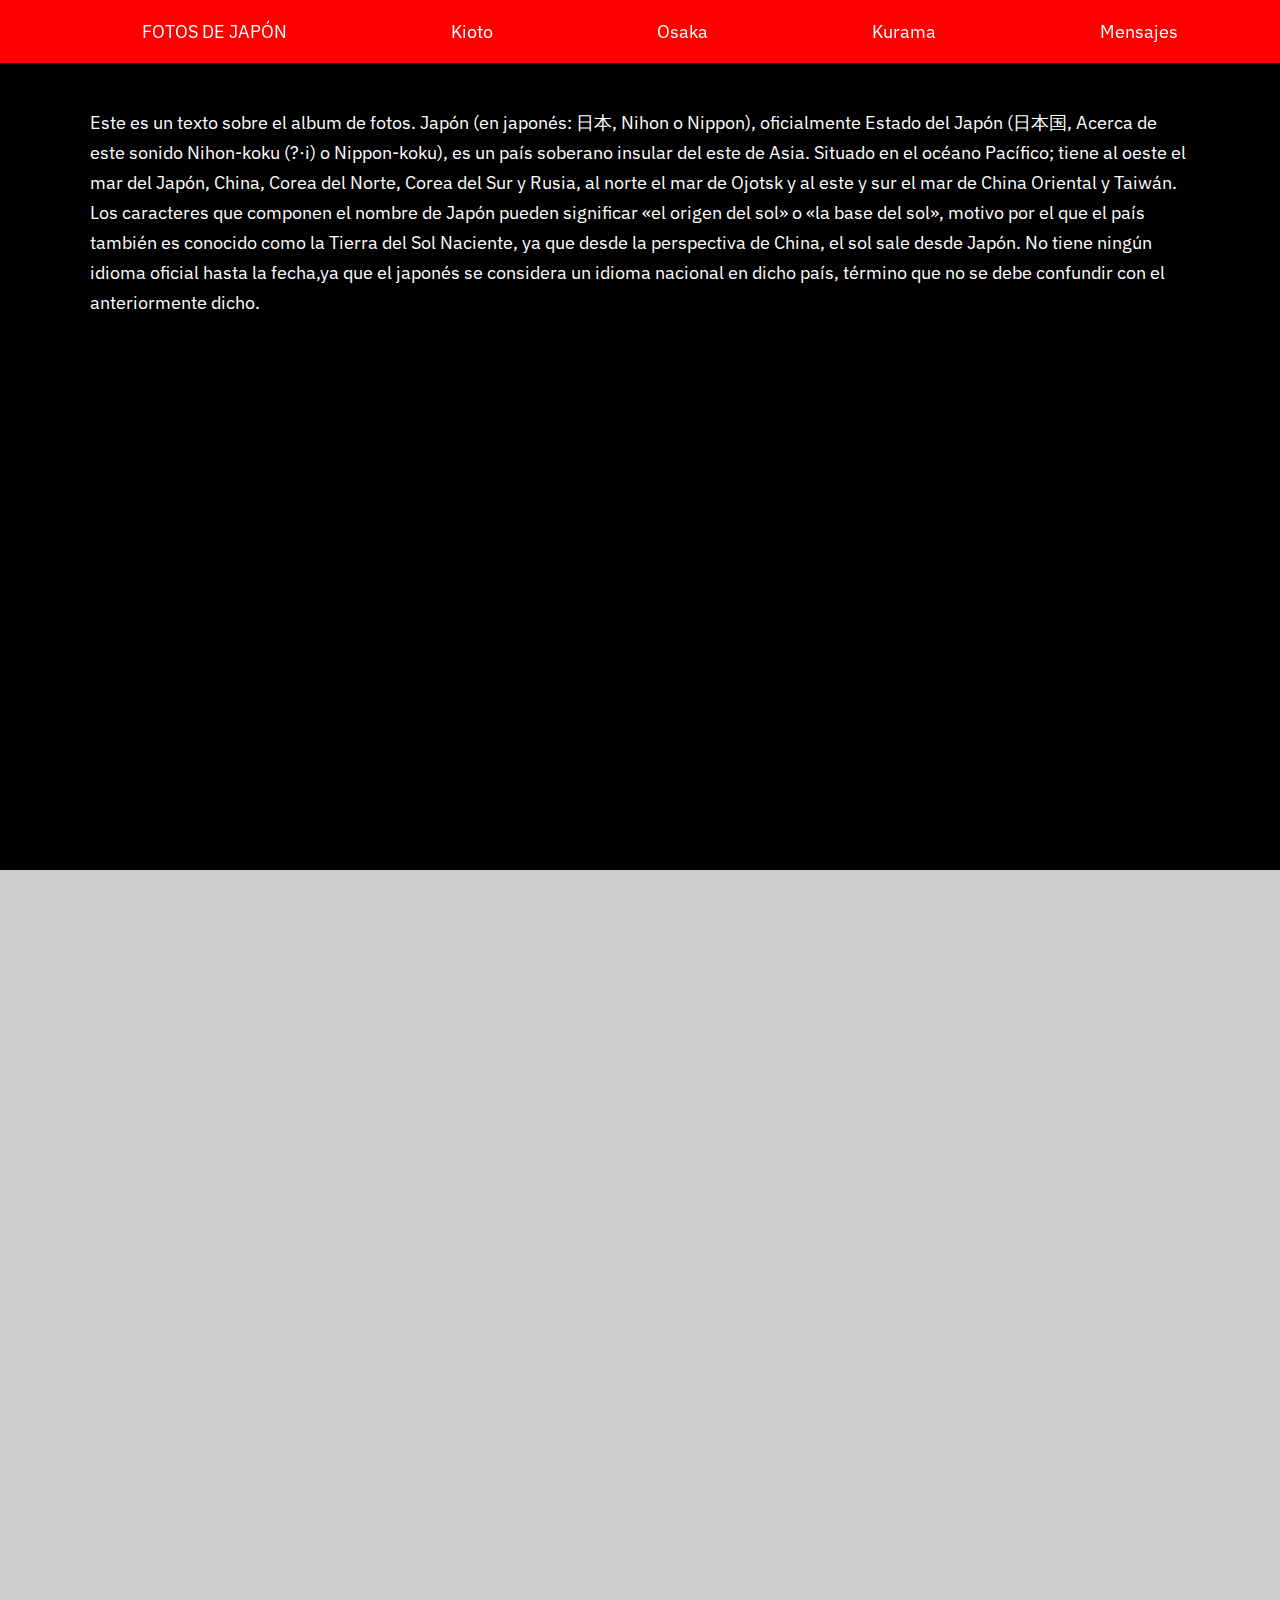
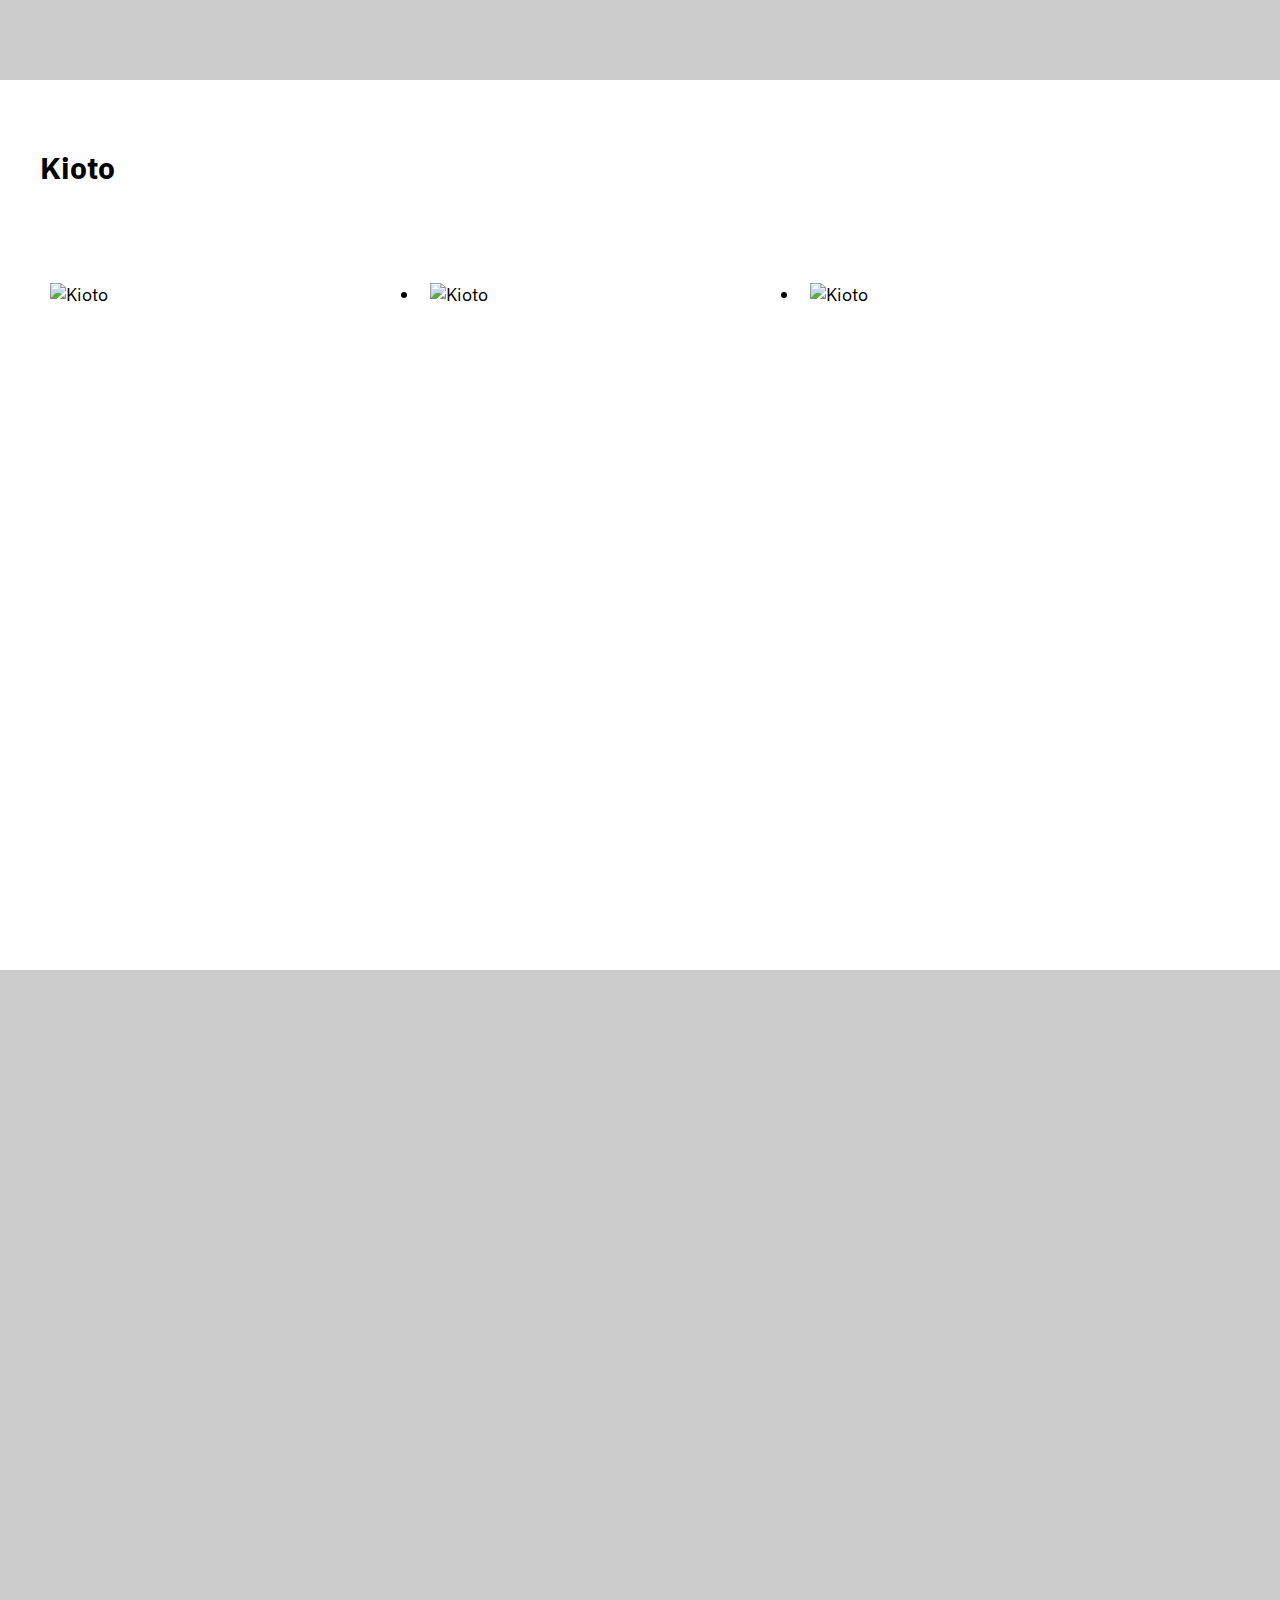
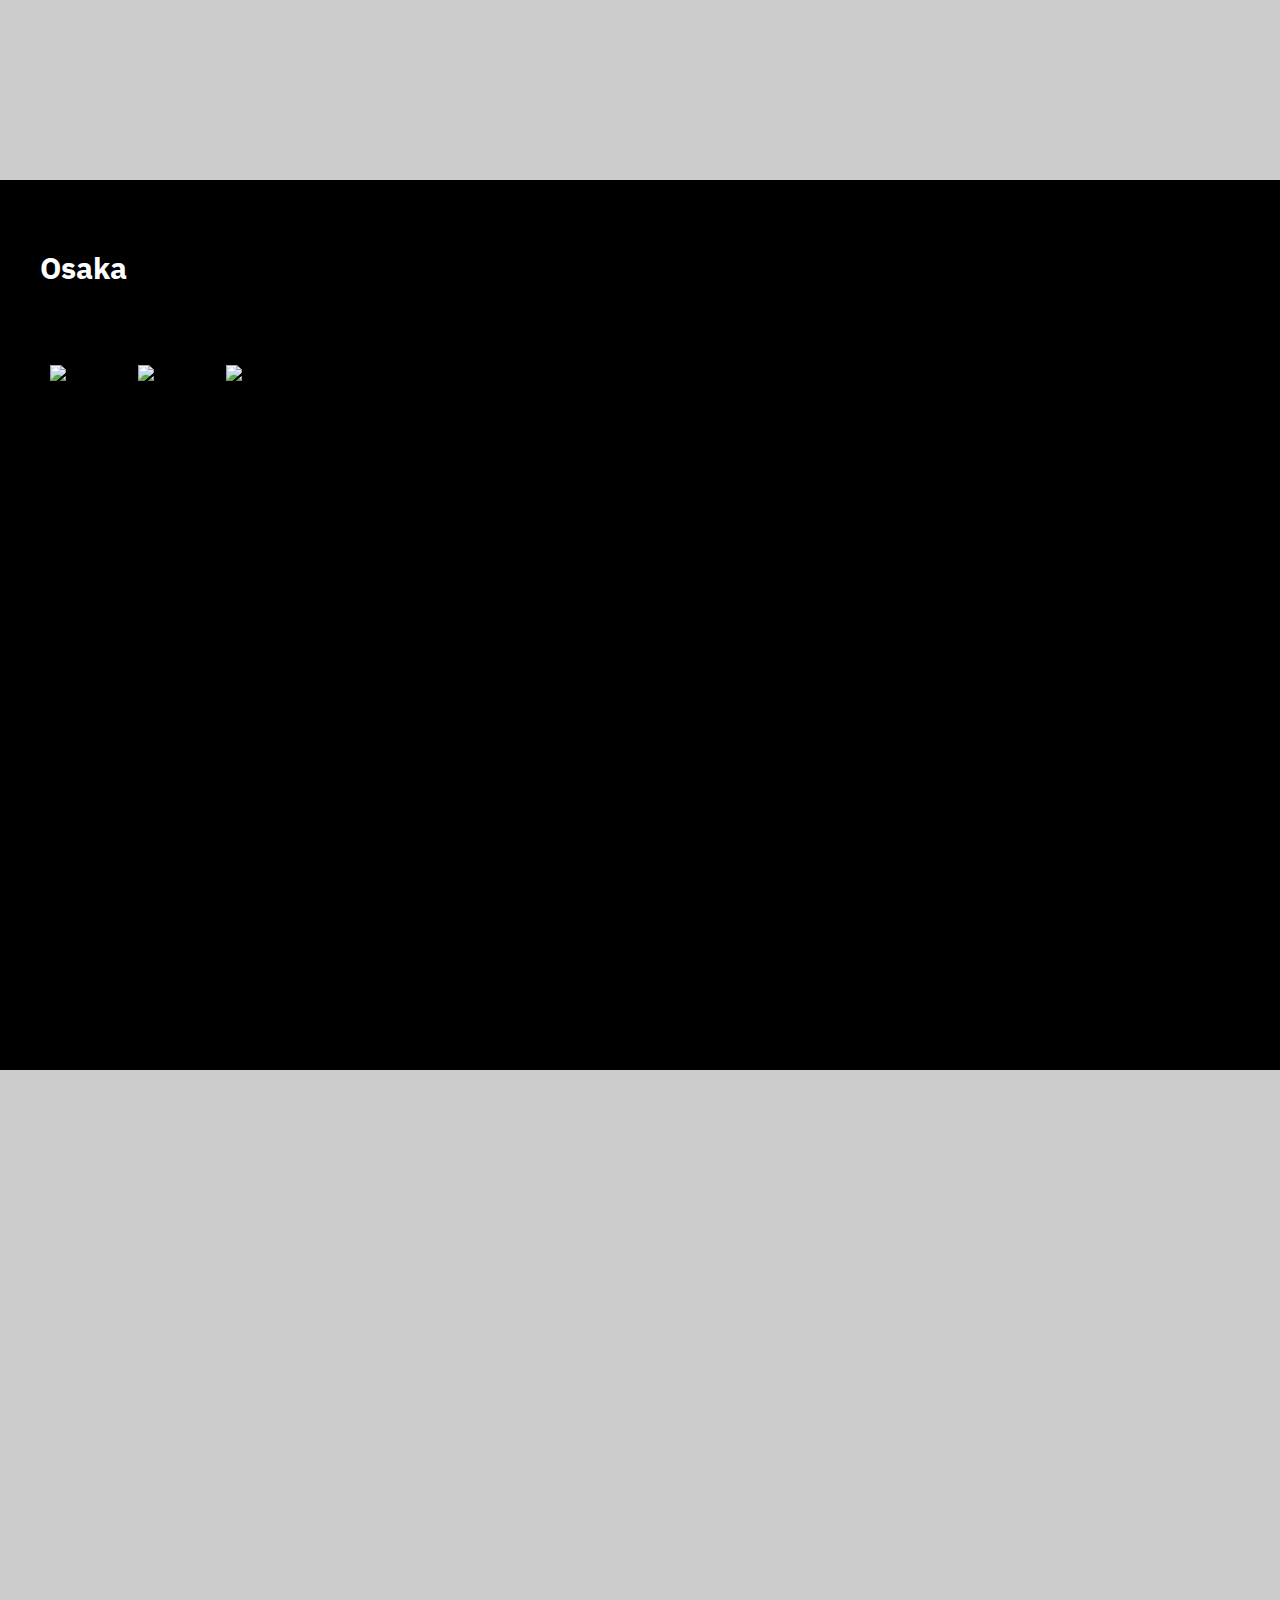
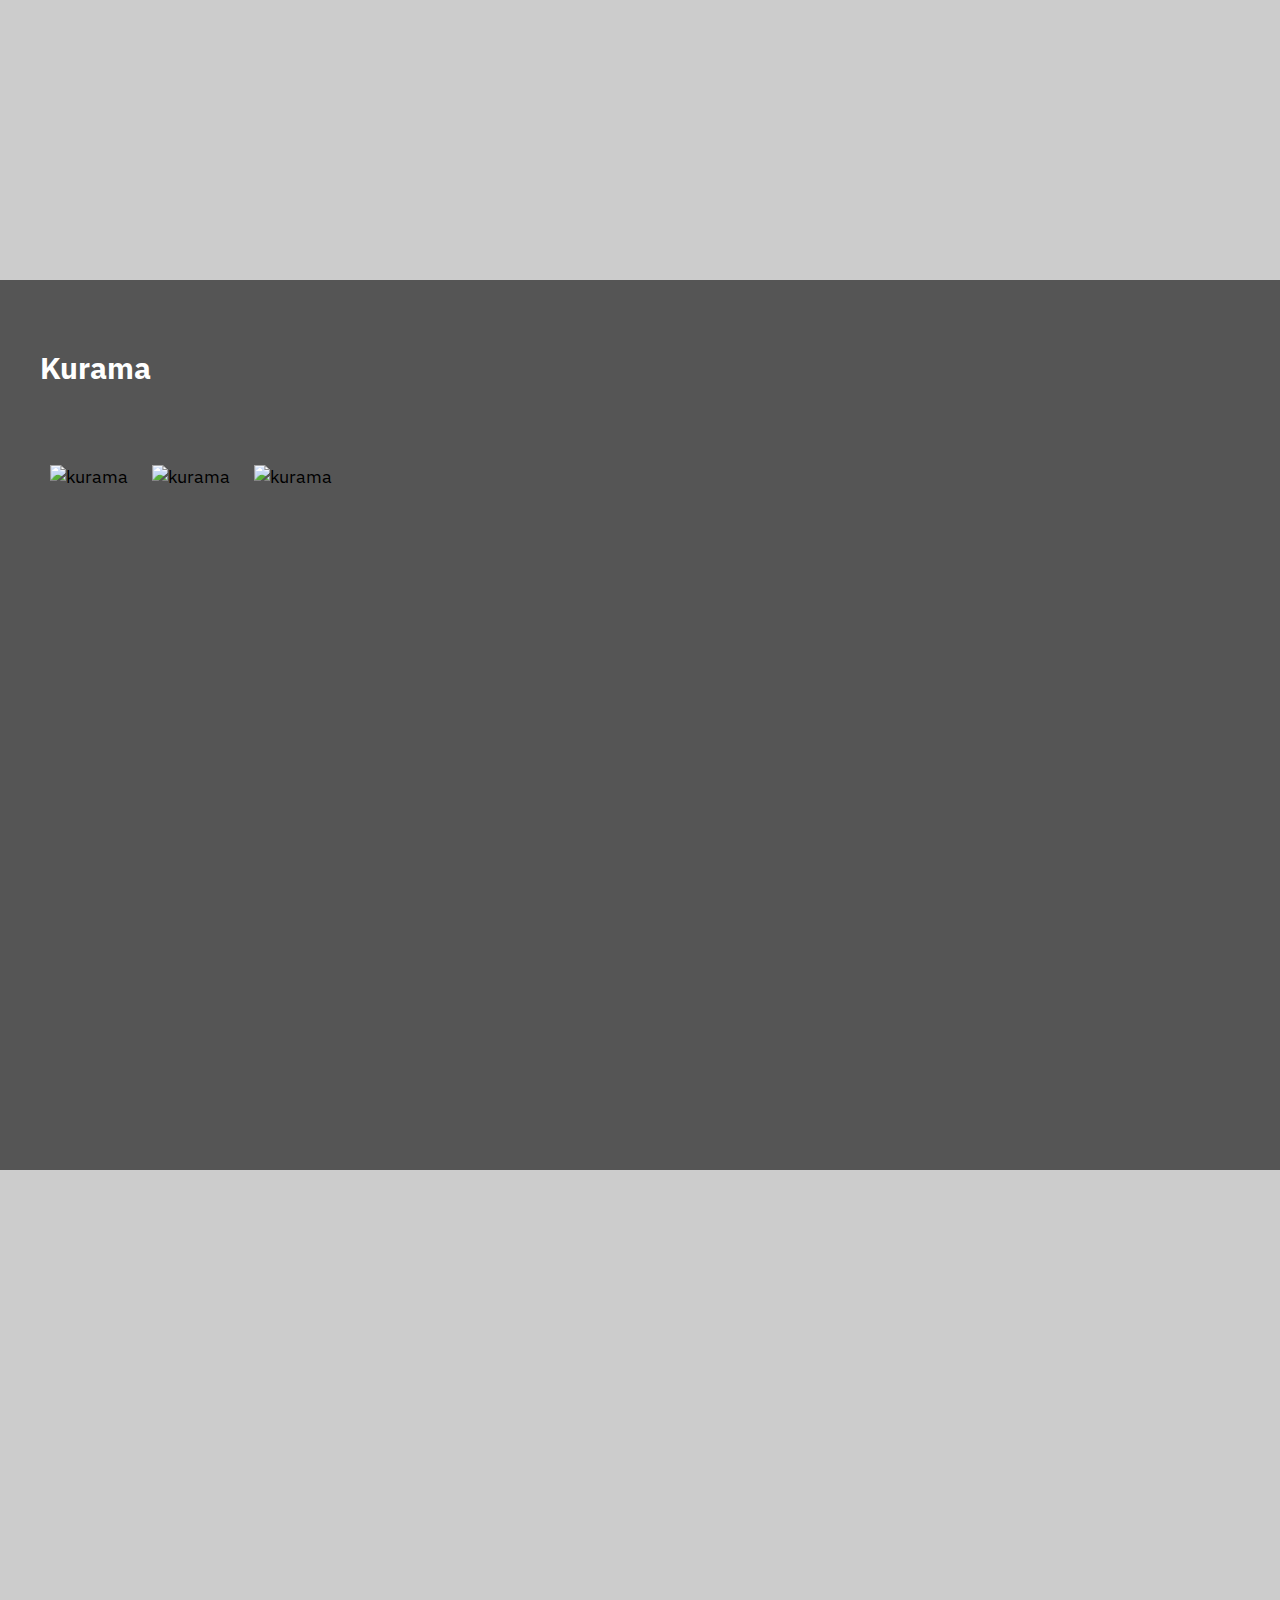
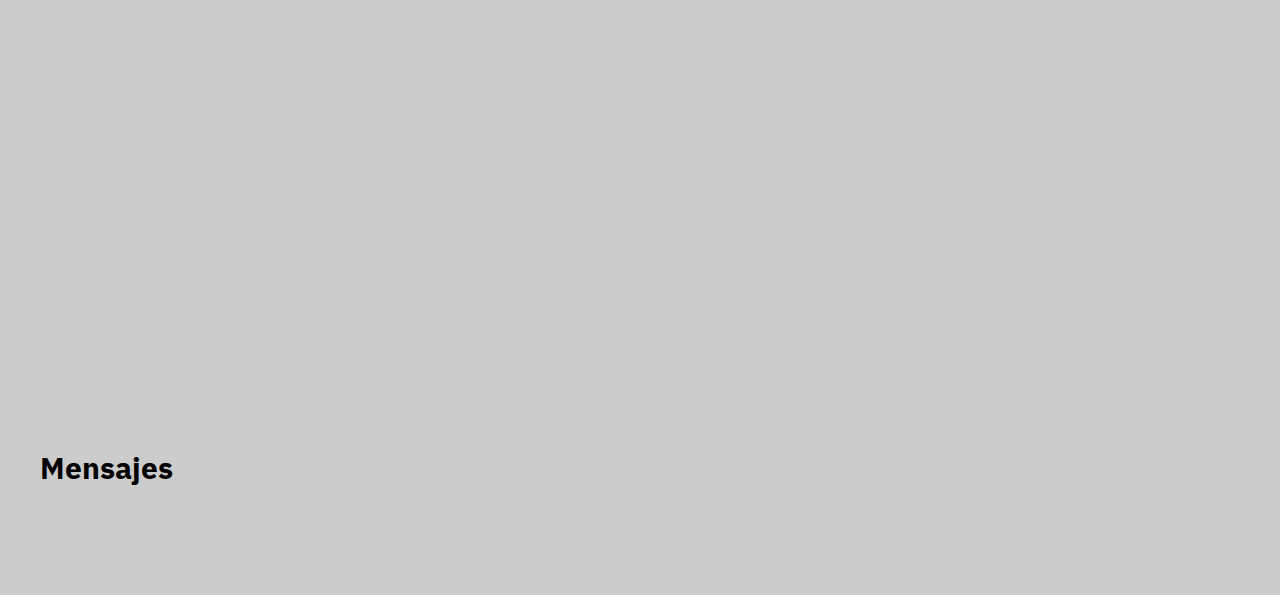
==== index.html @ fc790cb5 "Correción definitiva" ====
<!DOCTYPE html>
<html lang="es">
<head>
    <meta charset="UTF-8">
    <meta name="viewport" content="width=device-width, initial-scale=1.0">
    <meta http-equiv="X-UA-Compatible" content="ie=edge">
    <link rel="stylesheet" href="css/estilos.css">
    <title>Japón</title>


<link href="https://fonts.googleapis.com/css?family=IBM+Plex+Sans" rel="stylesheet">



</head>

<body id="home">

 <div class="nav">
        <ul class="lista">
            <li class="home"><a href="#home">FOTOS DE JAPÓN</a></li>
            <li class="links"><a href="#kioto">Kioto</a></li>
            <li class="links"><a href="#osaka">Osaka</a></li>
            <li class="links"><a href="#kurama">Kurama</a></li>
            <li class="links"><a href="#formulario">Mensajes</a></li>
        </ul>
    </div>

 <div class="intro">
            <div class="contenedor">
            <p class="texto">Este es un texto sobre el album de fotos. Japón (en japonés: 日本, Nihon o Nippon), oficialmente Estado del Japón (日本国, Acerca de este sonido Nihon-koku (?·i) o Nippon-koku), es un país soberano insular del este de Asia. Situado en el océano Pacífico; tiene al oeste el mar del Japón, China, Corea del Norte, Corea del Sur y Rusia, al norte el mar de Ojotsk y al este y sur el mar de China Oriental y Taiwán. Los caracteres que componen el nombre de Japón pueden significar «el origen del sol» o «la base del sol», motivo por el que el país también es conocido como la Tierra del Sol Naciente, ya que desde la perspectiva de China, el sol sale desde Japón. No tiene ningún idioma oficial hasta la fecha,ya que el japonés se considera un idioma nacional en dicho país, término que no se debe confundir con el anteriormente dicho.
            </p>
        </div>
     </div>
     <div class="completa" id="completa1"> </div>

     <div>
     <section class="galeria" id="kioto">
       <h3>Kioto</h3>
       <div class="slider">
       <ul>
         <li><img src="https://raw.githubusercontent.com/cursos-utn/Grupo007/master/Images/japon_kioto1.jpg" alt="Kioto" id="kioto1"></li>
         <li><img src="https://raw.githubusercontent.com/cursos-utn/Grupo007/master/Images/japon_kioto2.jpg" alt="Kioto" id="kioto2"></li>
         <li><img src="https://raw.githubusercontent.com/cursos-utn/Grupo007/master/Images/japon_kioto4.jpg" alt="Kioto" id="kioto3"></li>
       </ul>
     </section>



<div class="completa" id="completa2"> </div>


     <section class="galeria" id="osaka">
      <h3 class="white">Osaka</h3>
<img src="https://raw.githubusercontent.com/cursos-utn/Grupo007/master/Images/japon_osaka3.jpg" alt="osaka">
 <img src="https://raw.githubusercontent.com/cursos-utn/Grupo007/master/Images/japon_osaka2.jpg" alt="osaka">
<img src="https://raw.githubusercontent.com/cursos-utn/Grupo007/master/Images/japon_osaka4.jpg" alt="osaka">
        </section>

        <div class="completa" id="completa3"> </div>

     <section class="galeria" id="kurama">
      <h3 class="white">Kurama</h3>
<img src="https://raw.githubusercontent.com/cursos-utn/Grupo007/master/Images/japon_kurama3.jpg" alt="kurama">
 <img src="https://raw.githubusercontent.com/cursos-utn/Grupo007/master/Images/japon_kurama2.jpg" alt="kurama">
<img src="https://raw.githubusercontent.com/cursos-utn/Grupo007/master/Images/japon_kurama4.jpg" alt="kurama">
        </section>

  </div>
  <div class="completa" id="completa4"> </div>

<div>
    <div id="formulario">
     <h3>Mensajes</h3>



  </div>
  <footer class="pie">

  </footer>
</html
---- css/estilos.css ----
body
{margin: 0;
padding: 0;
font-family: 'IBM Plex Sans', sans-serif;
font-size: 18px;
 background-color: #ccc;
}


/* DIVS*/
.intro {
 display:block;
 padding:30px;
 background-color: #000;
 height: 90vh;
}


.nav {
    position: fixed;
    width: 100%;
    margin: 0px auto;
    font-style:bold;
    background-color:red;
    box-shadow: 0px 5px 10px 0px rgba(0,0,0,0.4);}





.contenedor {
  align-self: stretch;
}

.section{
  justify-content: space-around
}

.galeria {
   margin:0;
   align-self: stretch;
   padding:40px;
 }

#kioto {
  background-color: #fff;
  height: 90vh;
}

#tokio {
  background-color: #ccc;
  height: 90vh;
}

#osaka {
  background-color: #000;
  height: 90vh;
}

#kurama {
  background-color: #555;
  height: 90vh;
}


/*SLIDER*/
.slider{
   width: 100%;
   margin: auto;
   overflow: hidden;

   animation: cambio 5s infinite alternate linear;
}

 .slider ul{
  display: flex;
  padding: 0;
  width: 95%;

 }

 .slider li{
  width: 100vw;
}

.slider img{
  width: 100vw;
}

 @keyframes cambio {
	0% {margin-left: 0;}
	20% {margin-left: 0;}

 	25% {margin-left: -100%;}
	45% {margin-left: -100%;}

 	50% {margin-left: -200%;}
	70% {margin-left: -200%;}

 	75% {margin-left: -300%;}
	100% {margin-left: -300%;}
}




/*Parallax*/
.completa
{ width: 100%;
  height: 90vh;
  background-repeat: no-repeat;
  background-position: center center;
  background-size: cover;
  background-attachment: fixed;
}

.completa:target {
  transform: translateX(100px);    }

#completa1
{  background-image: url(https://raw.githubusercontent.com/cursos-utn/Grupo007/master/Images/japon_tokio2.jpg);
}

#completa2
{  background-image: url(https://raw.githubusercontent.com/cursos-utn/Grupo007/master/Images/japon_tokio1.jpg);
}

#completa3
{  background-image: url(https://raw.githubusercontent.com/cursos-utn/Grupo007/master/Images/japon_tokio5.jpg);
}

#completa4
{  background-image: url(https://raw.githubusercontent.com/cursos-utn/Grupo007/master/Images/japon_tokio4.jpg);
}

#formulario {padding:40px;}

.galeria img {
 width:30%; padding: 10px; }

/*TEXTO*/
.texto {
color: white; padding:60px; line-height: 30px; }

h3 {font-style:bold; font-size:30px; line-height:35px; padding-bottom: 40px;}

.white {color:white;}

.lista{
 display: flex;
 justify-content: space-around;margin:20px;
 list-style-type: none;
      }

a {color:white; text-decoration:none; }
a:hover {color: black;}




.formulario{

}
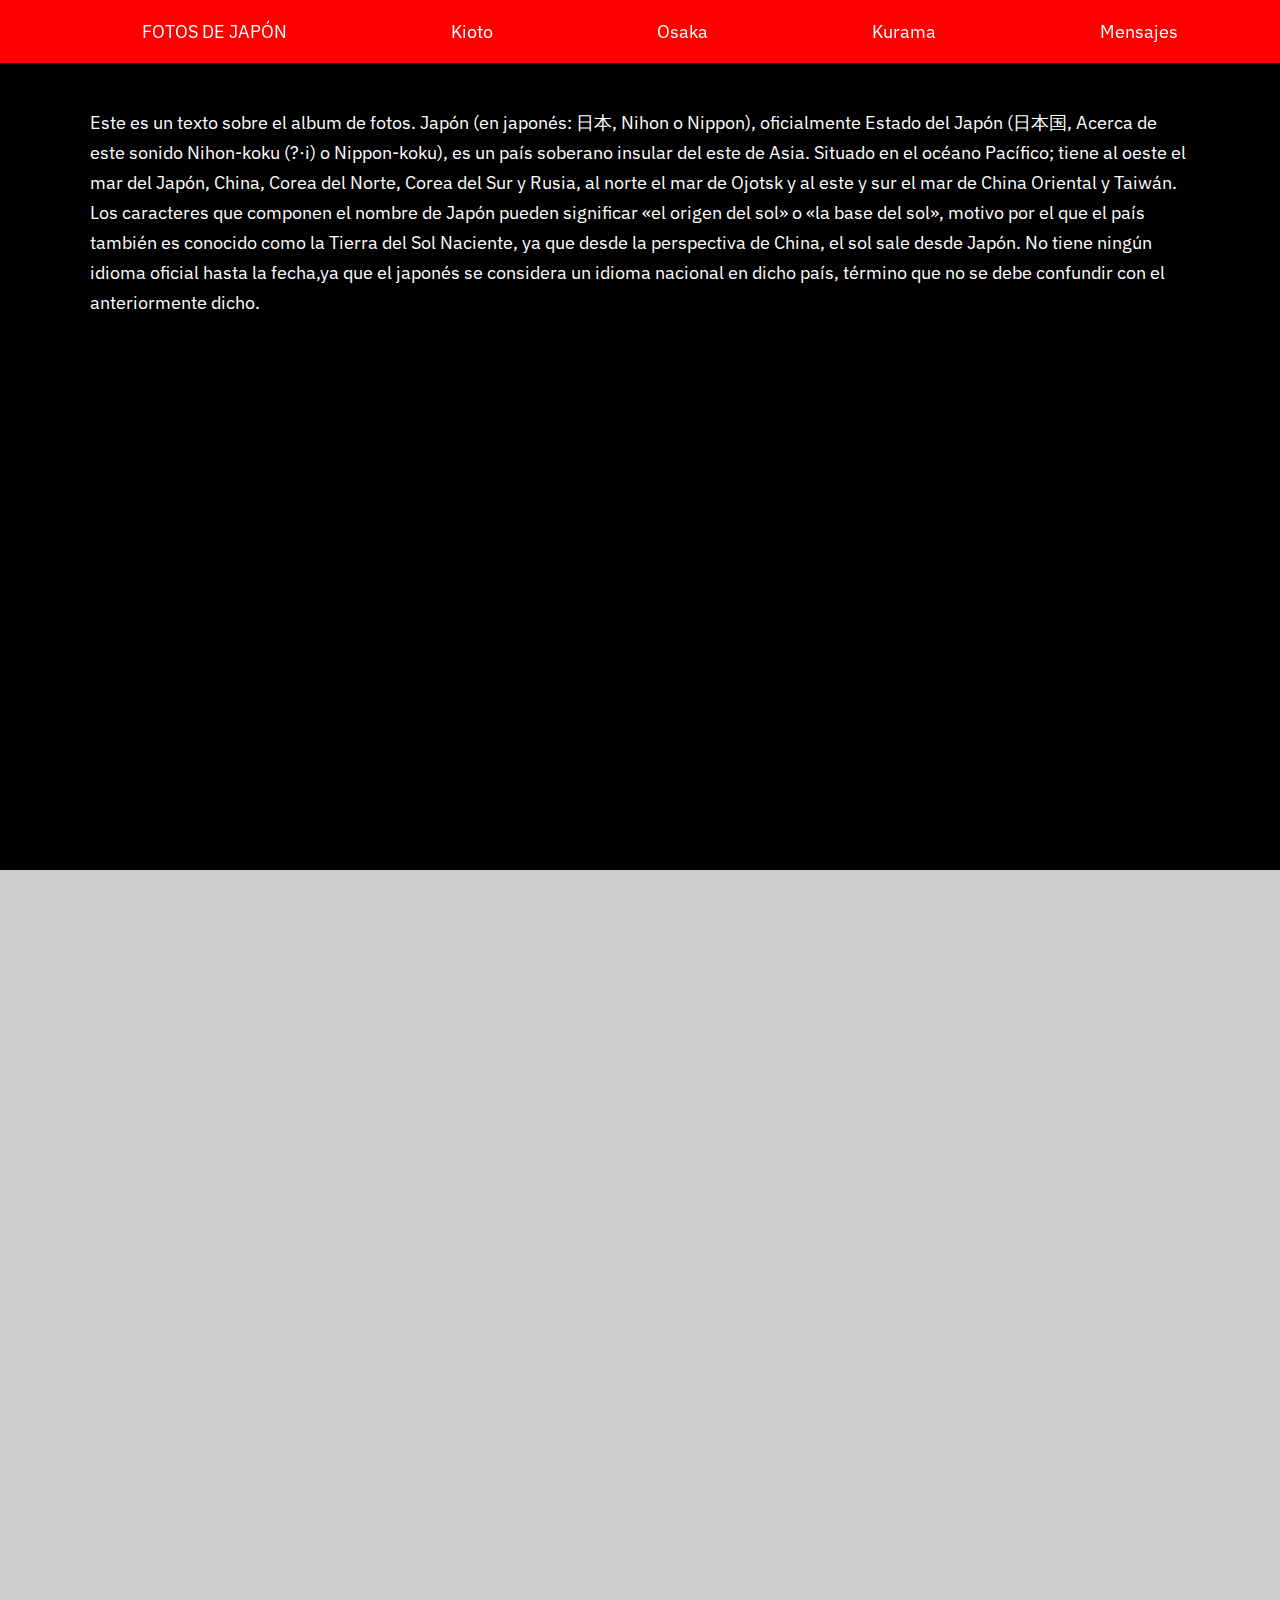
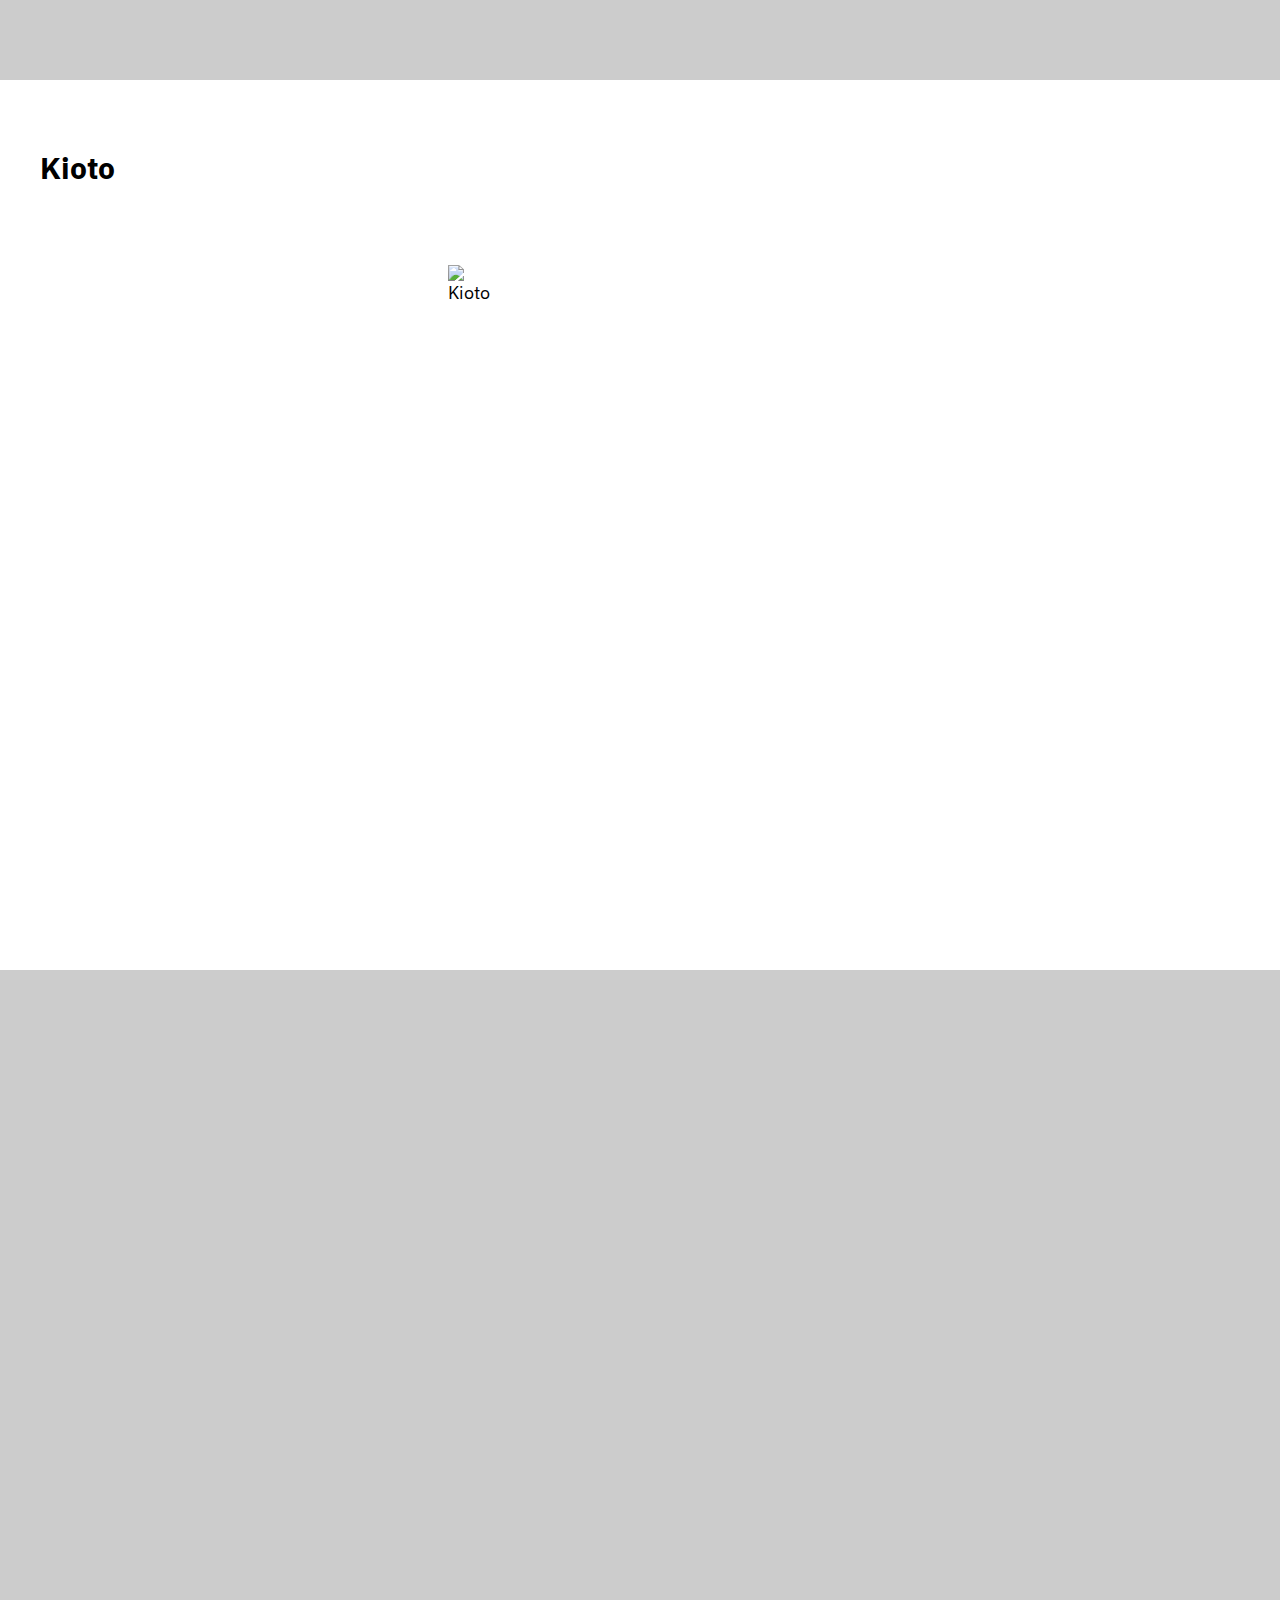
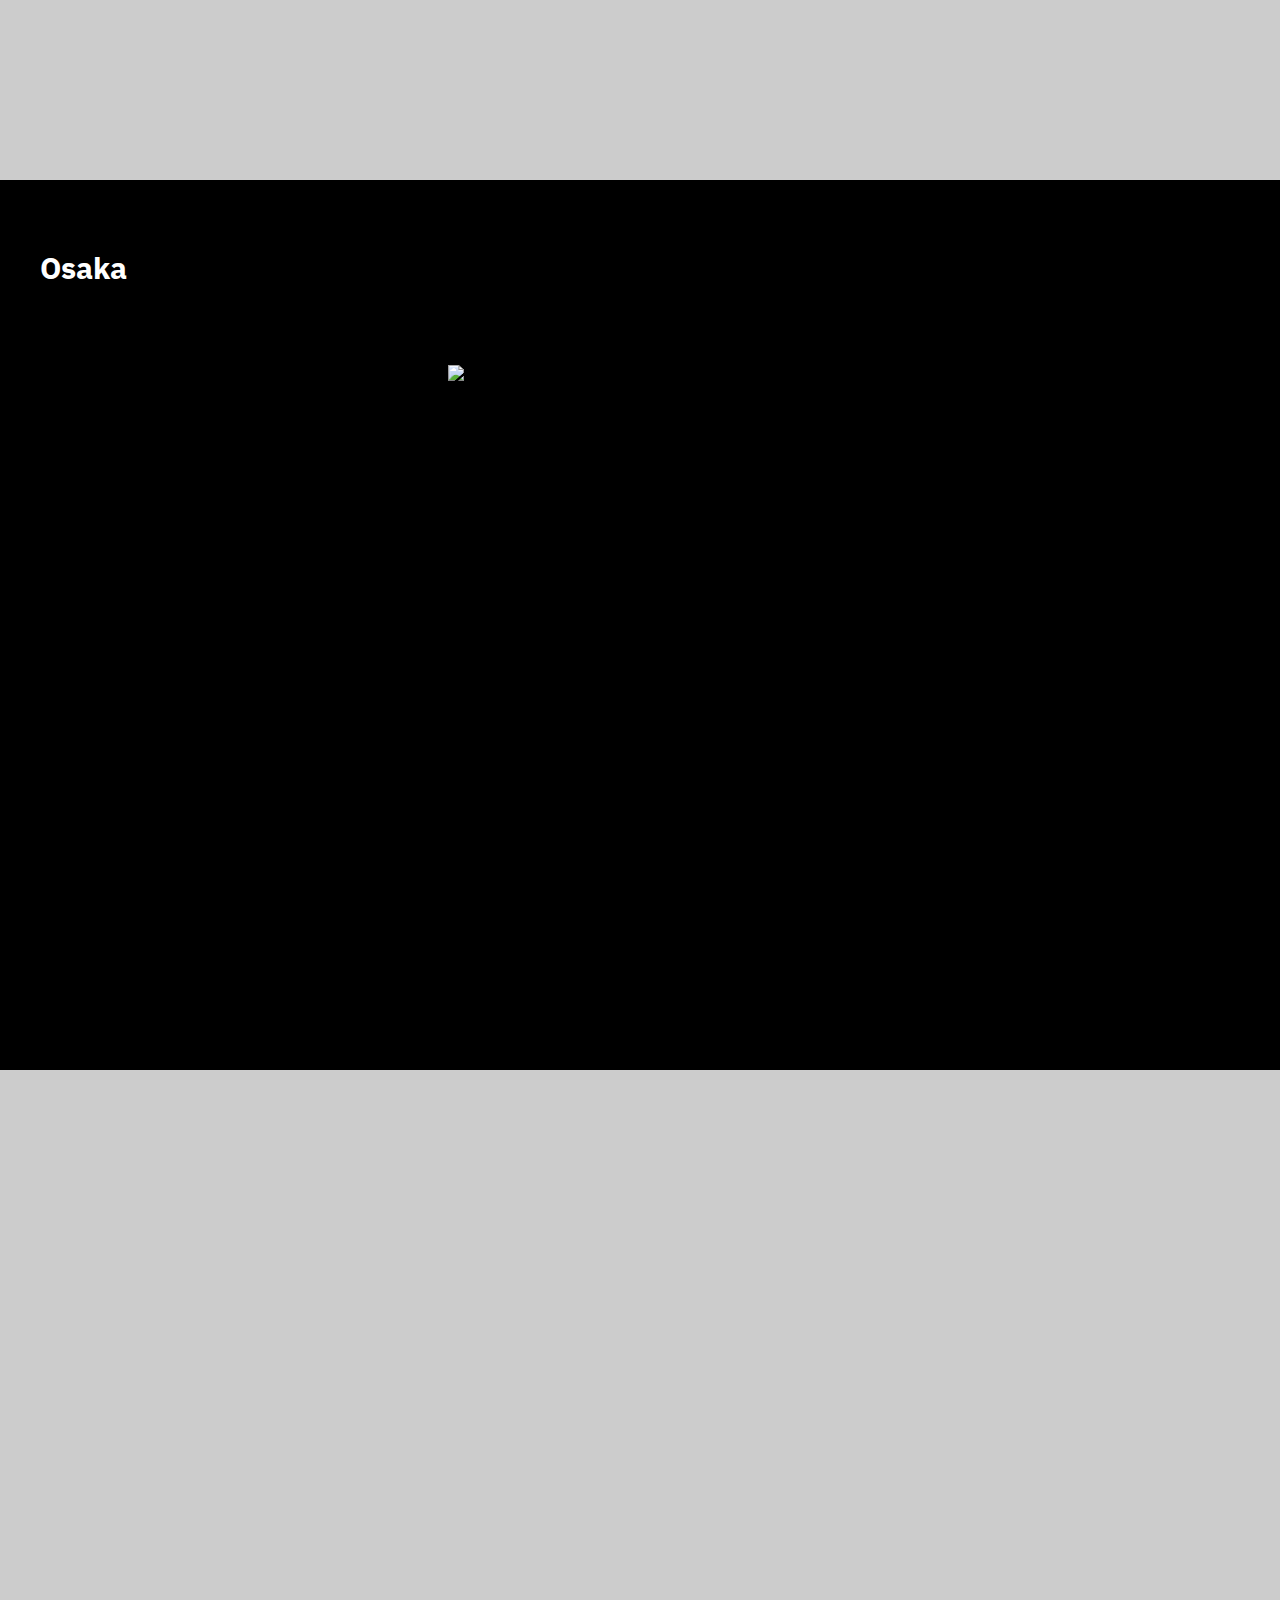
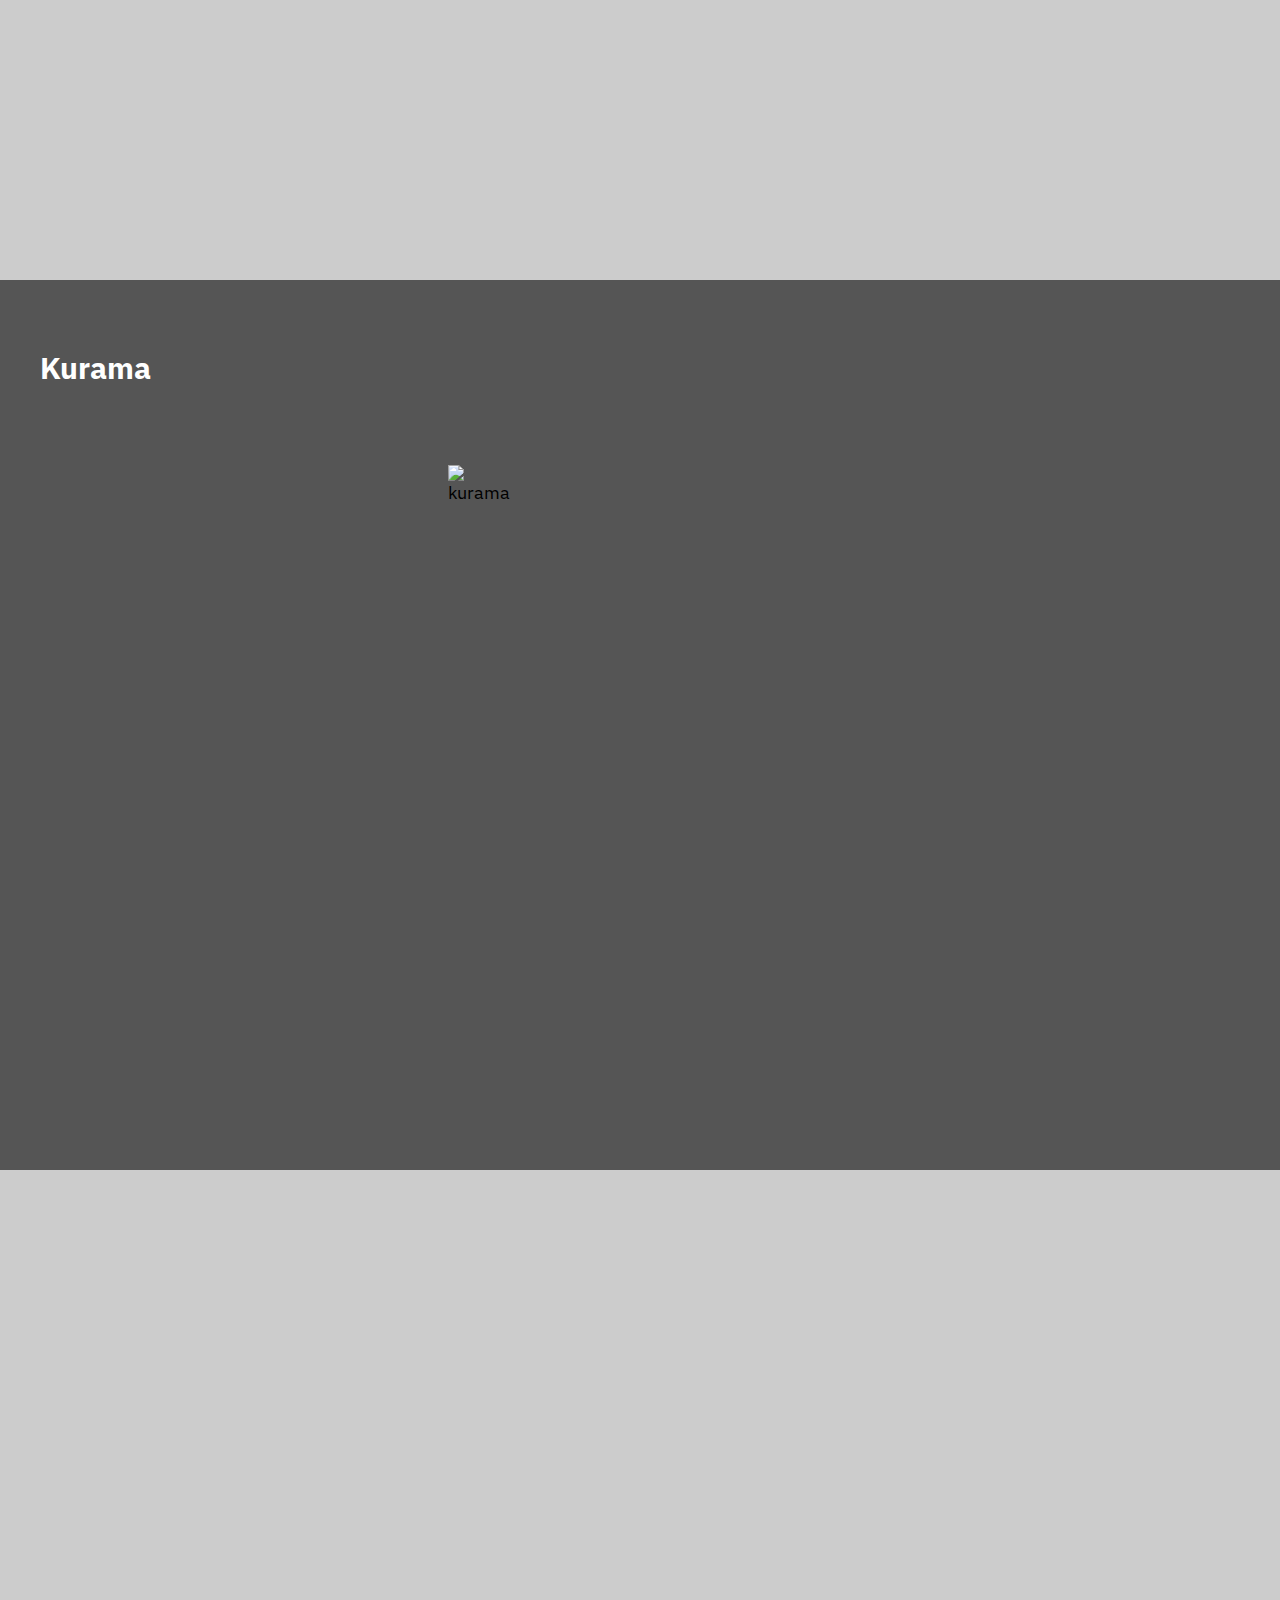
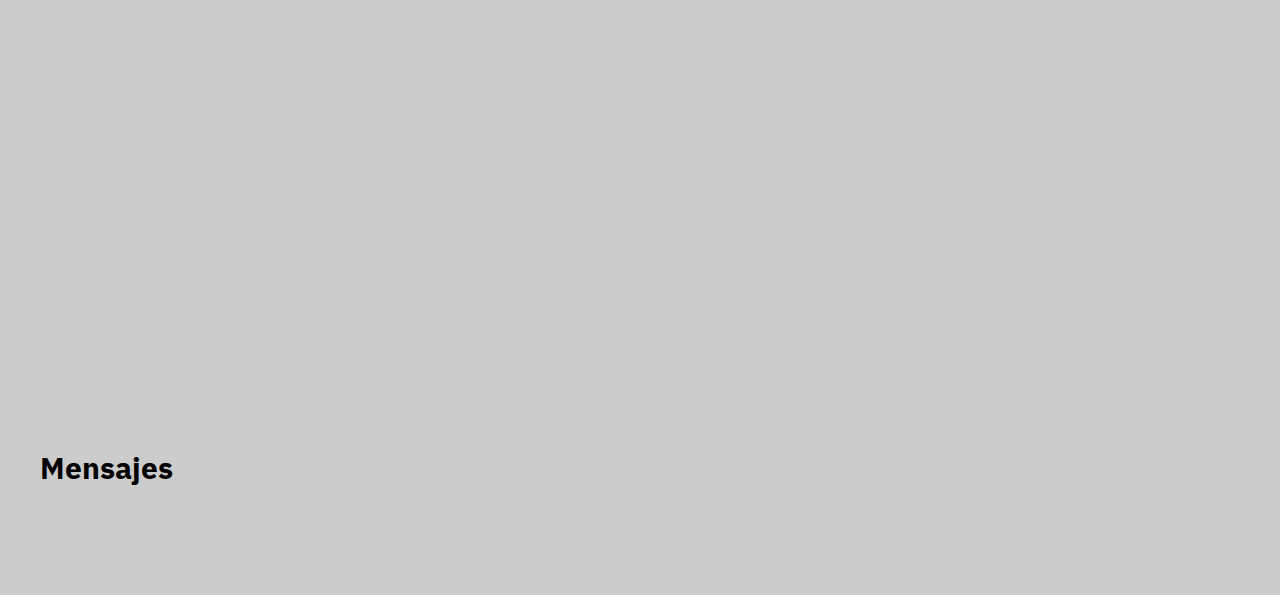
==== commit 15f2b051: "Animaciones terminadas" ====
--- a/index.html
+++ b/index.html
@@ -5,7 +5,8 @@
     <meta name="viewport" content="width=device-width, initial-scale=1.0">
     <meta http-equiv="X-UA-Compatible" content="ie=edge">
     <link rel="stylesheet" href="css/estilos.css">
-    <title>Japón</title>
+    <link rel="shortcut icon" type="image/x-icon" href="Images/Japan-Flag.ico" />
+    <title>Fotos de Japón</title>
 
 
 <link href="https://fonts.googleapis.com/css?family=IBM+Plex+Sans" rel="stylesheet">
@@ -39,10 +40,11 @@
        <h3>Kioto</h3>
        <div class="slider">
        <ul>
-         <li><img src="https://raw.githubusercontent.com/cursos-utn/Grupo007/master/Images/japon_kioto1.jpg" alt="Kioto" id="kioto1"></li>
-         <li><img src="https://raw.githubusercontent.com/cursos-utn/Grupo007/master/Images/japon_kioto2.jpg" alt="Kioto" id="kioto2"></li>
-         <li><img src="https://raw.githubusercontent.com/cursos-utn/Grupo007/master/Images/japon_kioto4.jpg" alt="Kioto" id="kioto3"></li>
+         <li id="foto1"><img src="https://raw.githubusercontent.com/cursos-utn/Grupo007/master/Images/japon_kioto1.jpg" alt="Kioto" id="kioto1"></li>
+         <li id="foto2"><img src="https://raw.githubusercontent.com/cursos-utn/Grupo007/master/Images/japon_kioto2.jpg" alt="Kioto" id="kioto2"></li>
+         <li id="foto3"><img src="https://raw.githubusercontent.com/cursos-utn/Grupo007/master/Images/japon_kioto4.jpg" alt="Kioto" id="kioto3"></li>
        </ul>
+     </div>
      </section>
 
 
@@ -51,20 +53,28 @@
 
 
      <section class="galeria" id="osaka">
-      <h3 class="white">Osaka</h3>
-<img src="https://raw.githubusercontent.com/cursos-utn/Grupo007/master/Images/japon_osaka3.jpg" alt="osaka">
- <img src="https://raw.githubusercontent.com/cursos-utn/Grupo007/master/Images/japon_osaka2.jpg" alt="osaka">
-<img src="https://raw.githubusercontent.com/cursos-utn/Grupo007/master/Images/japon_osaka4.jpg" alt="osaka">
-        </section>
+        <h3 class="white">Osaka</h3>
+        <div class="slider">
+          <ul>
+          <li id="foto4"><img src="https://raw.githubusercontent.com/cursos-utn/Grupo007/master/Images/japon_osaka3.jpg" alt="osaka" id="osaka1"></li>
+          <li id="foto5"><img src="https://raw.githubusercontent.com/cursos-utn/Grupo007/master/Images/japon_osaka2.jpg" alt="osaka" id="osaka2"></li>
+          <li id="foto6"><img src="https://raw.githubusercontent.com/cursos-utn/Grupo007/master/Images/japon_osaka4.jpg" alt="osaka" id="osaka3"></li>
+          </ul>
+        </div>
+     </section>
 
         <div class="completa" id="completa3"> </div>
 
      <section class="galeria" id="kurama">
       <h3 class="white">Kurama</h3>
-<img src="https://raw.githubusercontent.com/cursos-utn/Grupo007/master/Images/japon_kurama3.jpg" alt="kurama">
- <img src="https://raw.githubusercontent.com/cursos-utn/Grupo007/master/Images/japon_kurama2.jpg" alt="kurama">
-<img src="https://raw.githubusercontent.com/cursos-utn/Grupo007/master/Images/japon_kurama4.jpg" alt="kurama">
-        </section>
+      <div class="slider">
+        <ul>
+            <li id="foto7"><img src="https://raw.githubusercontent.com/cursos-utn/Grupo007/master/Images/japon_kurama3.jpg" alt="kurama" id="kurama1"></li>
+            <li id="foto8"><img src="https://raw.githubusercontent.com/cursos-utn/Grupo007/master/Images/japon_kurama2.jpg" alt="kurama" id="kurama1"></li>
+            <li id="foto9"><img src="https://raw.githubusercontent.com/cursos-utn/Grupo007/master/Images/japon_kurama4.jpg" alt="kurama" id="kurama1"></li>
+        </ul>
+      </div>  
+     </section>
 
   </div>
   <div class="completa" id="completa4"> </div>
--- a/css/estilos.css
+++ b/css/estilos.css
@@ -42,63 +42,151 @@
    padding:40px;
  }
 
+ ul{
+   margin: 0;
+   list-style-type: none;
+ }
+
 #kioto {
   background-color: #fff;
-  height: 90vh;
-}
-
+  min-height: 90vh;
+  list-style-type: none;
+}
+
+#kioto1{
+  width: 30vw;
+}
+
+#kioto2{
+  width: 30vw;
+
+}
+
+#kioto3{
+  width: 30vw;
+
+}
+
+#foto1{
+  padding-left: 28vw;
+  margin: 0;
+}
+
+#foto2{
+  padding-left: 68vw;
+  margin: 0;
+}
+
+#foto3{
+  padding-left: 88vw;
+  margin: 0;
+}
+
+#osaka {
+  background-color: #000;
+  height: 90vh;
+
+}
+
+#osaka1{
+  width: 30vw;
+}
+
+#osaka2{
+  width: 30vw;
+
+}
+
+#osaka3{
+  width: 30vw;
+
+}
+
+#foto4{
+  padding-left: 28vw;
+  margin: 0;
+}
+
+#foto5{
+  padding-left: 68vw;
+  margin: 0;
+}
+
+#foto6{
+  padding-left: 88vw;
+  margin: 0;
+}
+
+
+#kurama {
+  background-color: #555;
+  height: 90vh;
+}
+
+#kurama1{
+  width: 30vw;
+}
+
+#kurama2{
+  width: 30vw;
+
+}
+
+#kurama3{
+  width: 30vw;
+
+}
+
+#foto7{
+  padding-left: 28vw;
+  margin: 0;
+}
+
+#foto8{
+  padding-left: 68vw;
+  margin: 0;
+}
+
+#foto9{
+  padding-left: 88vw;
+  margin: 0;
+}
+
+
+/*HAY UN TOKIO? PORQUE NO LO VEO EN EL NAV
 #tokio {
   background-color: #ccc;
   height: 90vh;
 }
-
-#osaka {
-  background-color: #000;
-  height: 90vh;
-}
-
-#kurama {
-  background-color: #555;
-  height: 90vh;
-}
+*/
 
 
 /*SLIDER*/
 .slider{
    width: 100%;
    margin: auto;
-   overflow: hidden;
-
-   animation: cambio 5s infinite alternate linear;
+
+   animation: cambio 10s infinite alternate linear;
 }
 
  .slider ul{
   display: flex;
-  padding: 0;
-  width: 95%;
-
- }
-
- .slider li{
-  width: 100vw;
-}
-
-.slider img{
-  width: 100vw;
-}
+  padding-left: : 30vw;
+
+ }
 
  @keyframes cambio {
-	0% {margin-left: 0;}
+	0% {margin-left:0;}
 	20% {margin-left: 0;}
 
- 	25% {margin-left: -100%;}
-	45% {margin-left: -100%;}
-
- 	50% {margin-left: -200%;}
-	70% {margin-left: -200%;}
-
- 	75% {margin-left: -300%;}
-	100% {margin-left: -300%;}
+ 	25% {margin-left: -100vw;}
+	45% {margin-left: -100vw;}
+
+ 	50% {margin-left: -220vw;}
+  70% {margin-left: -220vw;}
+
+ 	75% {margin-left: -350vw;}
+	100% {margin-left: -350vw;}
 }
 
 
@@ -136,7 +224,9 @@
 #formulario {padding:40px;}
 
 .galeria img {
- width:30%; padding: 10px; }
+ width:30%;
+ padding: 10px;
+ }
 
 /*TEXTO*/
 .texto {
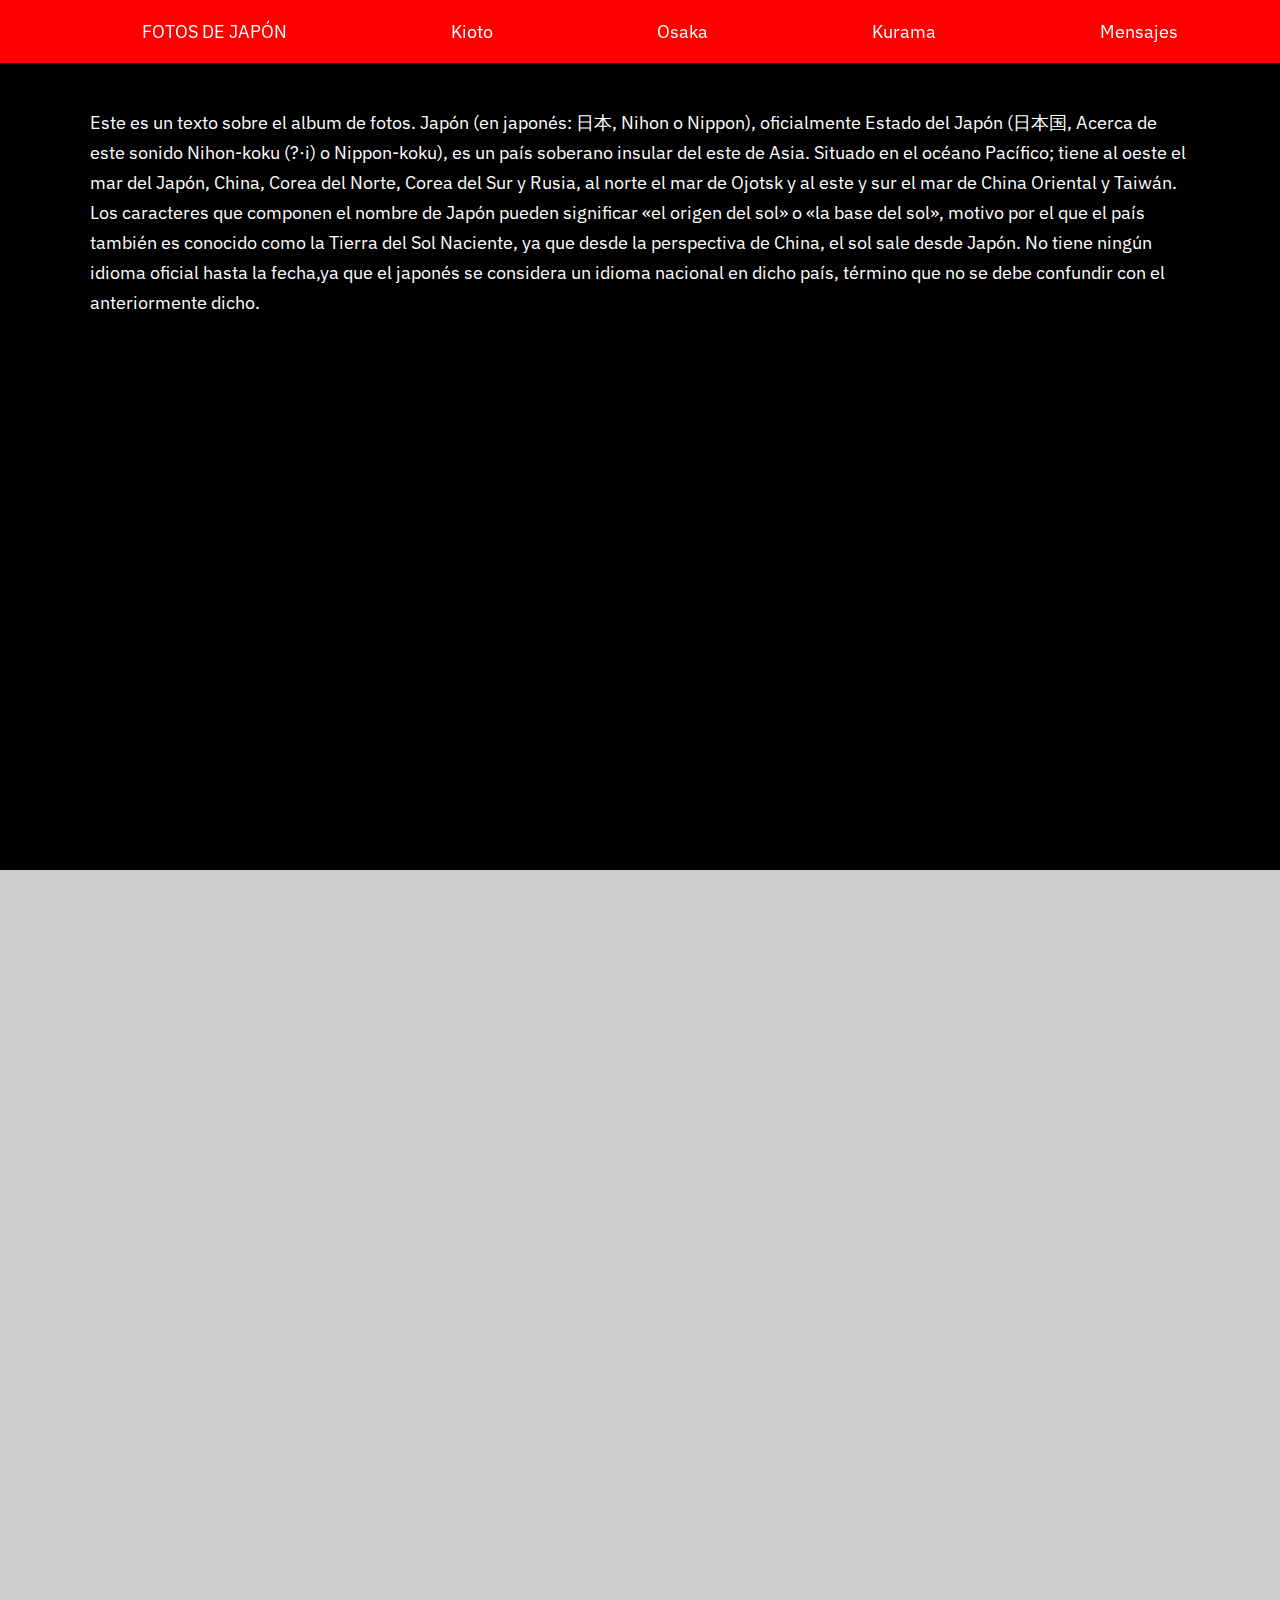
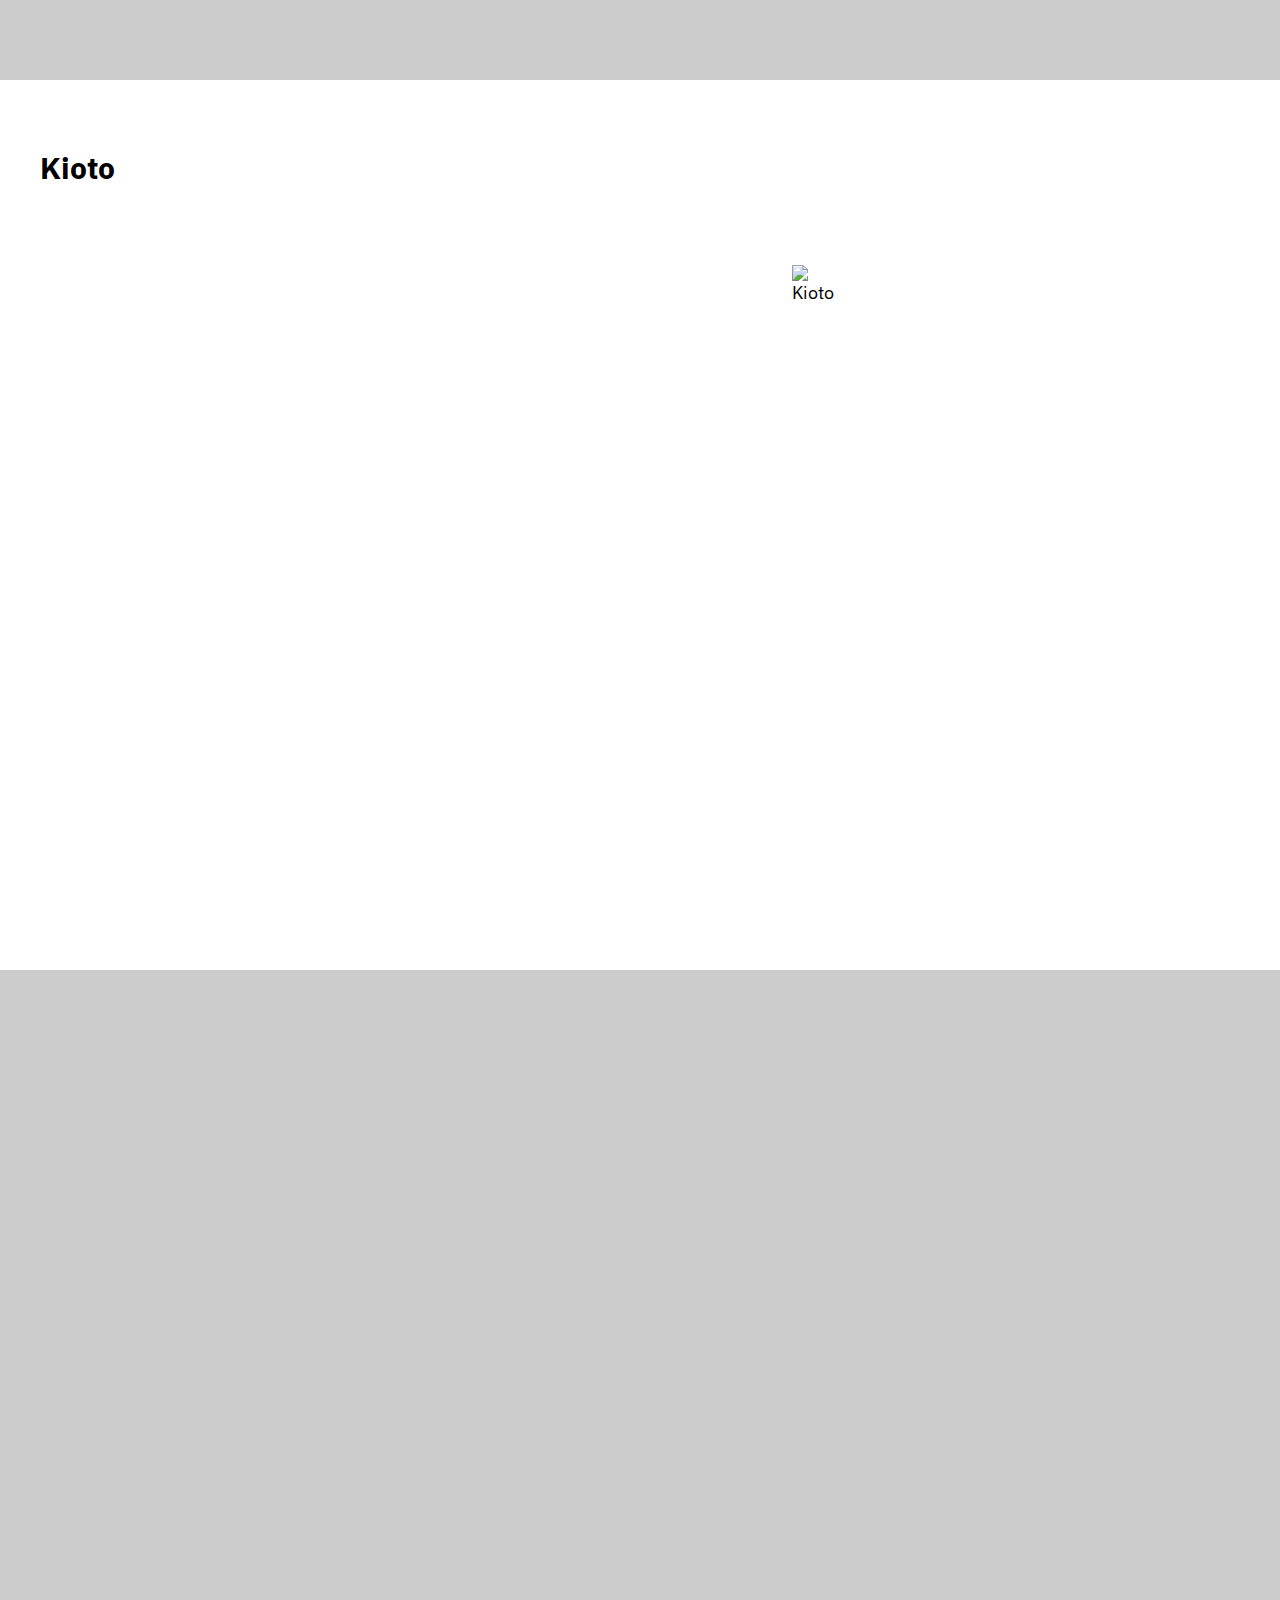
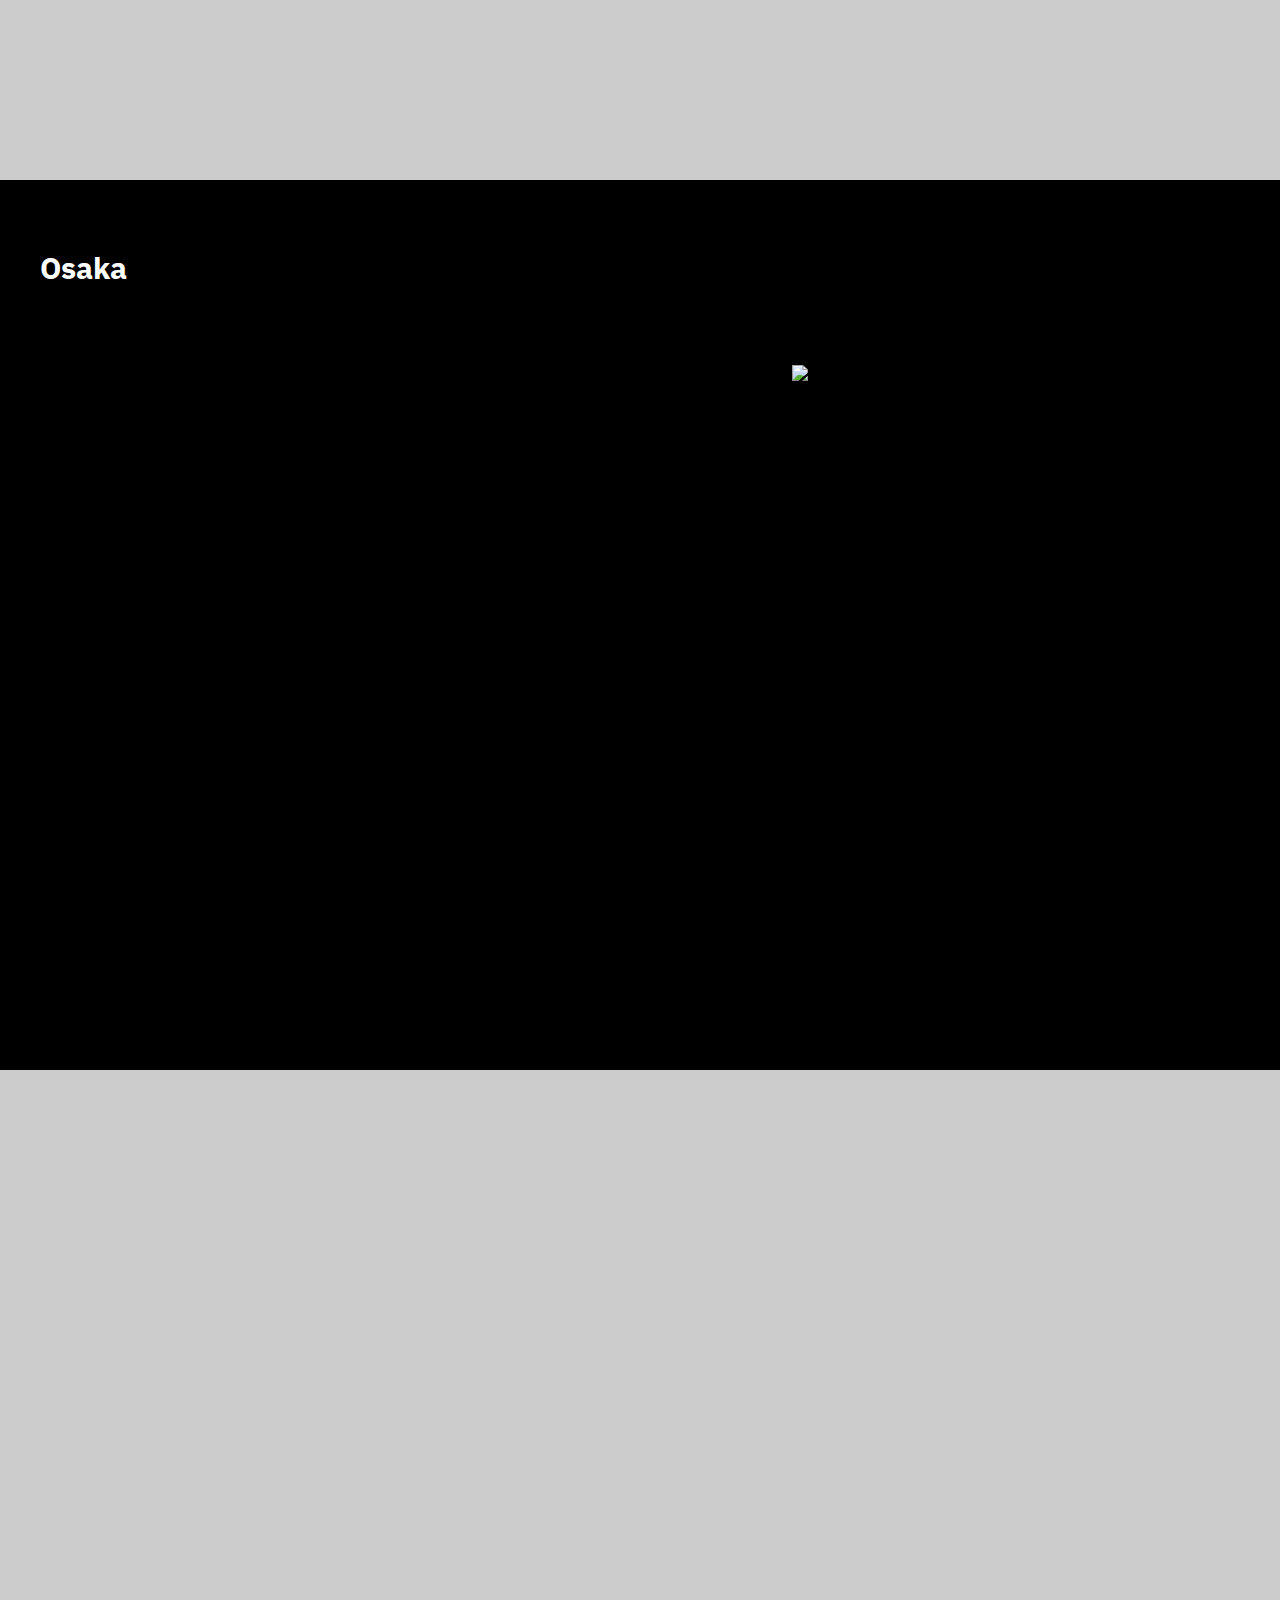
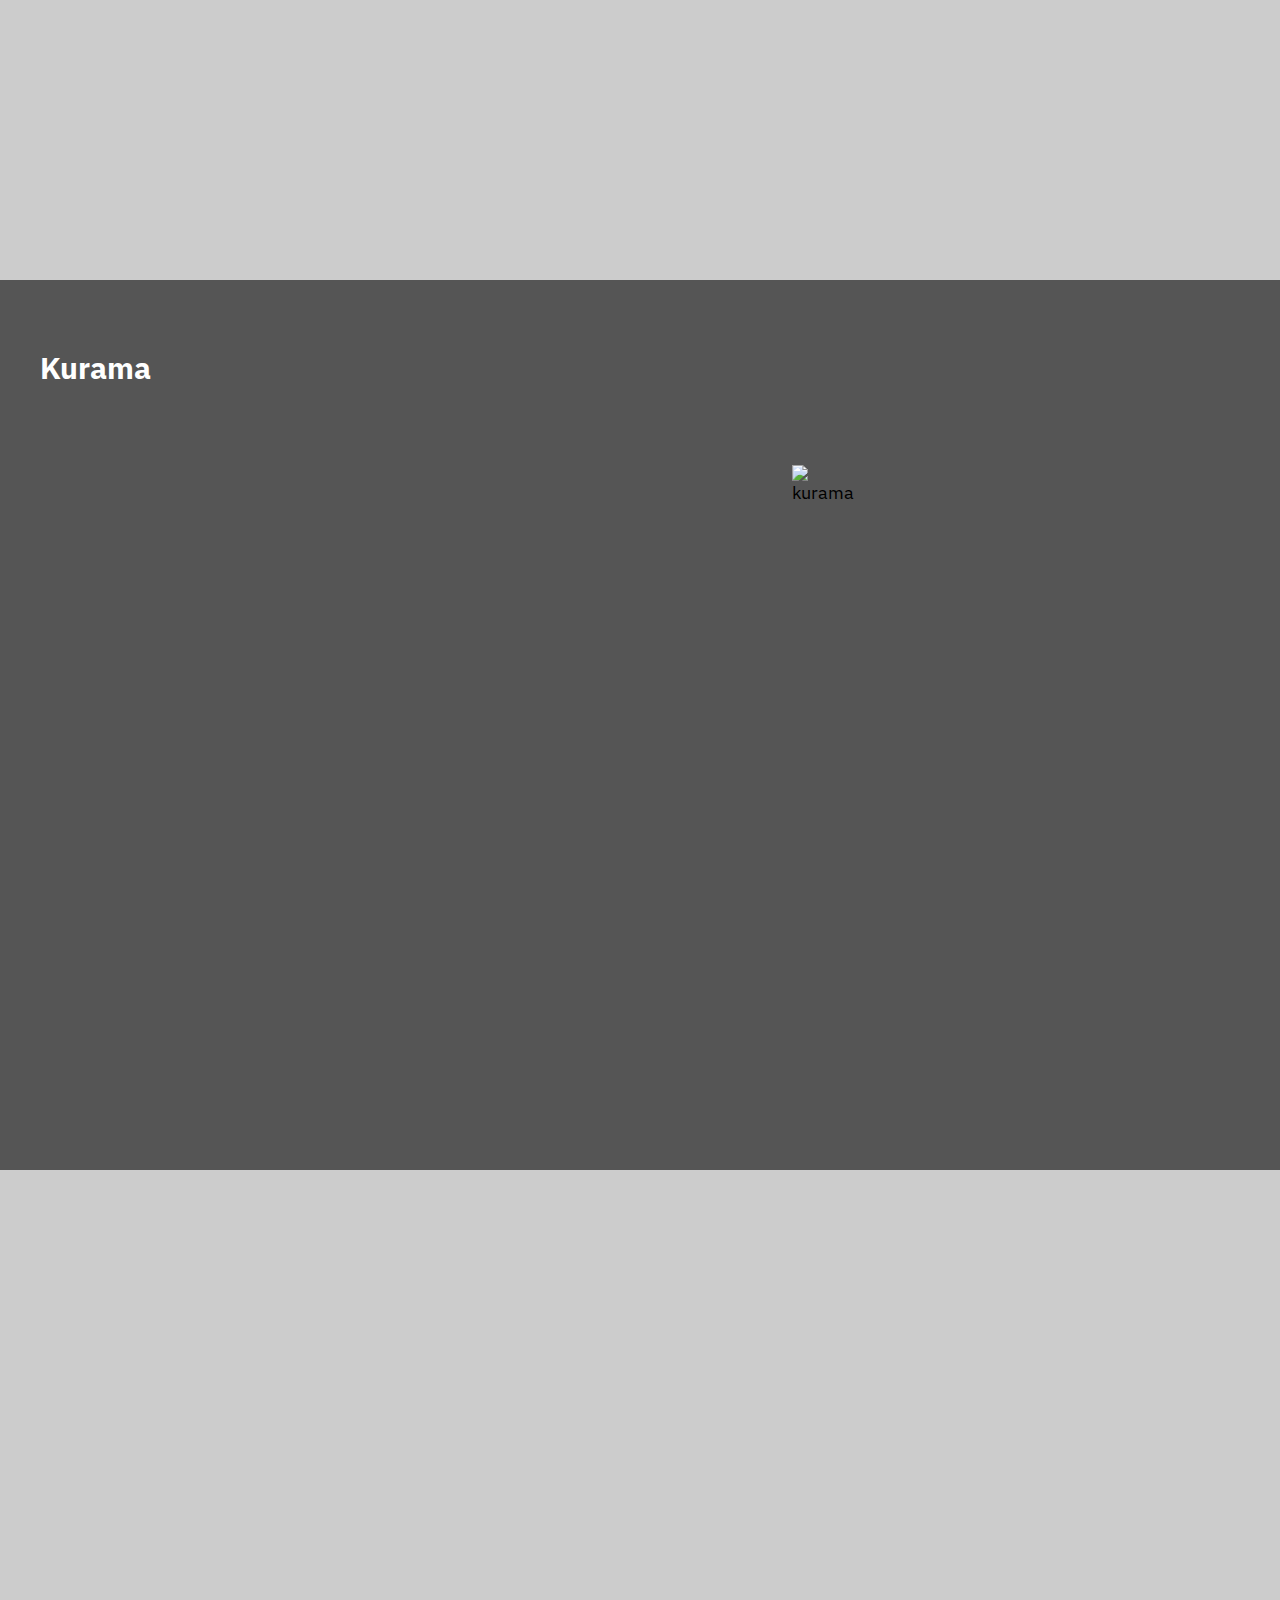
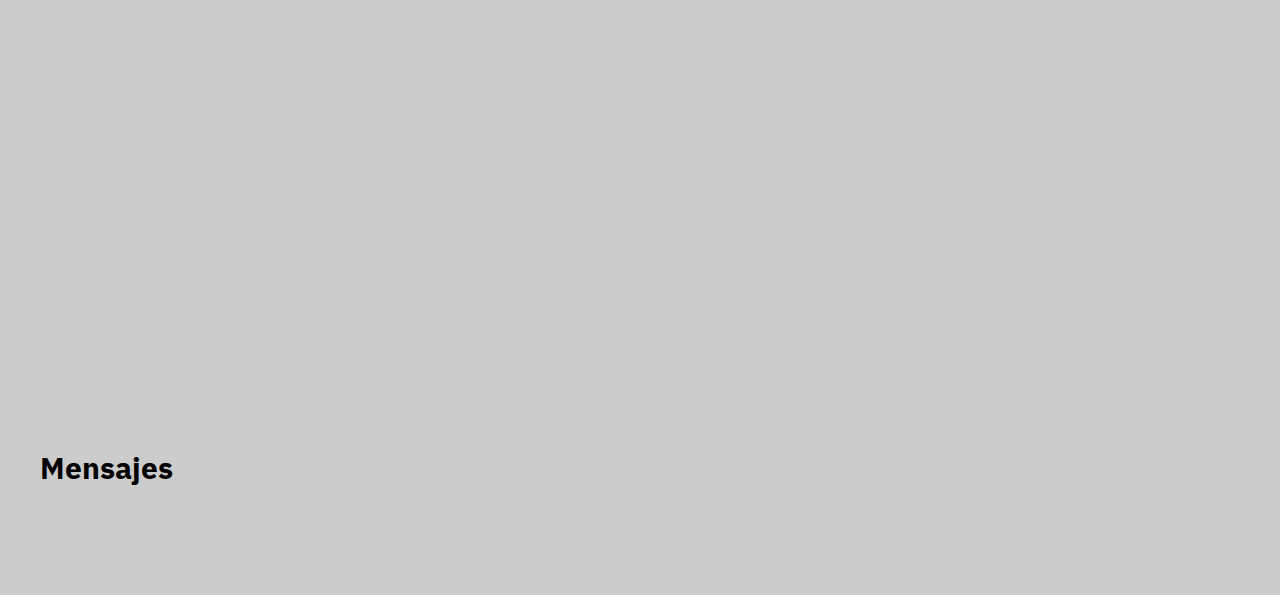
==== commit 40ef6bb2: "Correciones que valida el w3" ====
--- a/index.html
+++ b/index.html
@@ -70,10 +70,10 @@
       <div class="slider">
         <ul>
             <li id="foto7"><img src="https://raw.githubusercontent.com/cursos-utn/Grupo007/master/Images/japon_kurama3.jpg" alt="kurama" id="kurama1"></li>
-            <li id="foto8"><img src="https://raw.githubusercontent.com/cursos-utn/Grupo007/master/Images/japon_kurama2.jpg" alt="kurama" id="kurama1"></li>
-            <li id="foto9"><img src="https://raw.githubusercontent.com/cursos-utn/Grupo007/master/Images/japon_kurama4.jpg" alt="kurama" id="kurama1"></li>
+            <li id="foto8"><img src="https://raw.githubusercontent.com/cursos-utn/Grupo007/master/Images/japon_kurama2.jpg" alt="kurama" id="kurama2"></li>
+            <li id="foto9"><img src="https://raw.githubusercontent.com/cursos-utn/Grupo007/master/Images/japon_kurama4.jpg" alt="kurama" id="kurama3"></li>
         </ul>
-      </div>  
+      </div>
      </section>
 
   </div>
@@ -82,11 +82,12 @@
 <div>
     <div id="formulario">
      <h3>Mensajes</h3>
+</div>
 
 
 
   </div>
   <footer class="pie">
+  </footer>
 
-  </footer>
-</html
+</html>
--- a/css/estilos.css
+++ b/css/estilos.css
@@ -171,7 +171,7 @@
 
  .slider ul{
   display: flex;
-  padding-left: : 30vw;
+  padding-left: 30vw;
 
  }
 
@@ -232,7 +232,9 @@
 .texto {
 color: white; padding:60px; line-height: 30px; }
 
-h3 {font-style:bold; font-size:30px; line-height:35px; padding-bottom: 40px;}
+h3 {
+  font-style:bold; font-size:30px; line-height:35px; padding-bottom: 40px;
+}
 
 .white {color:white;}
 
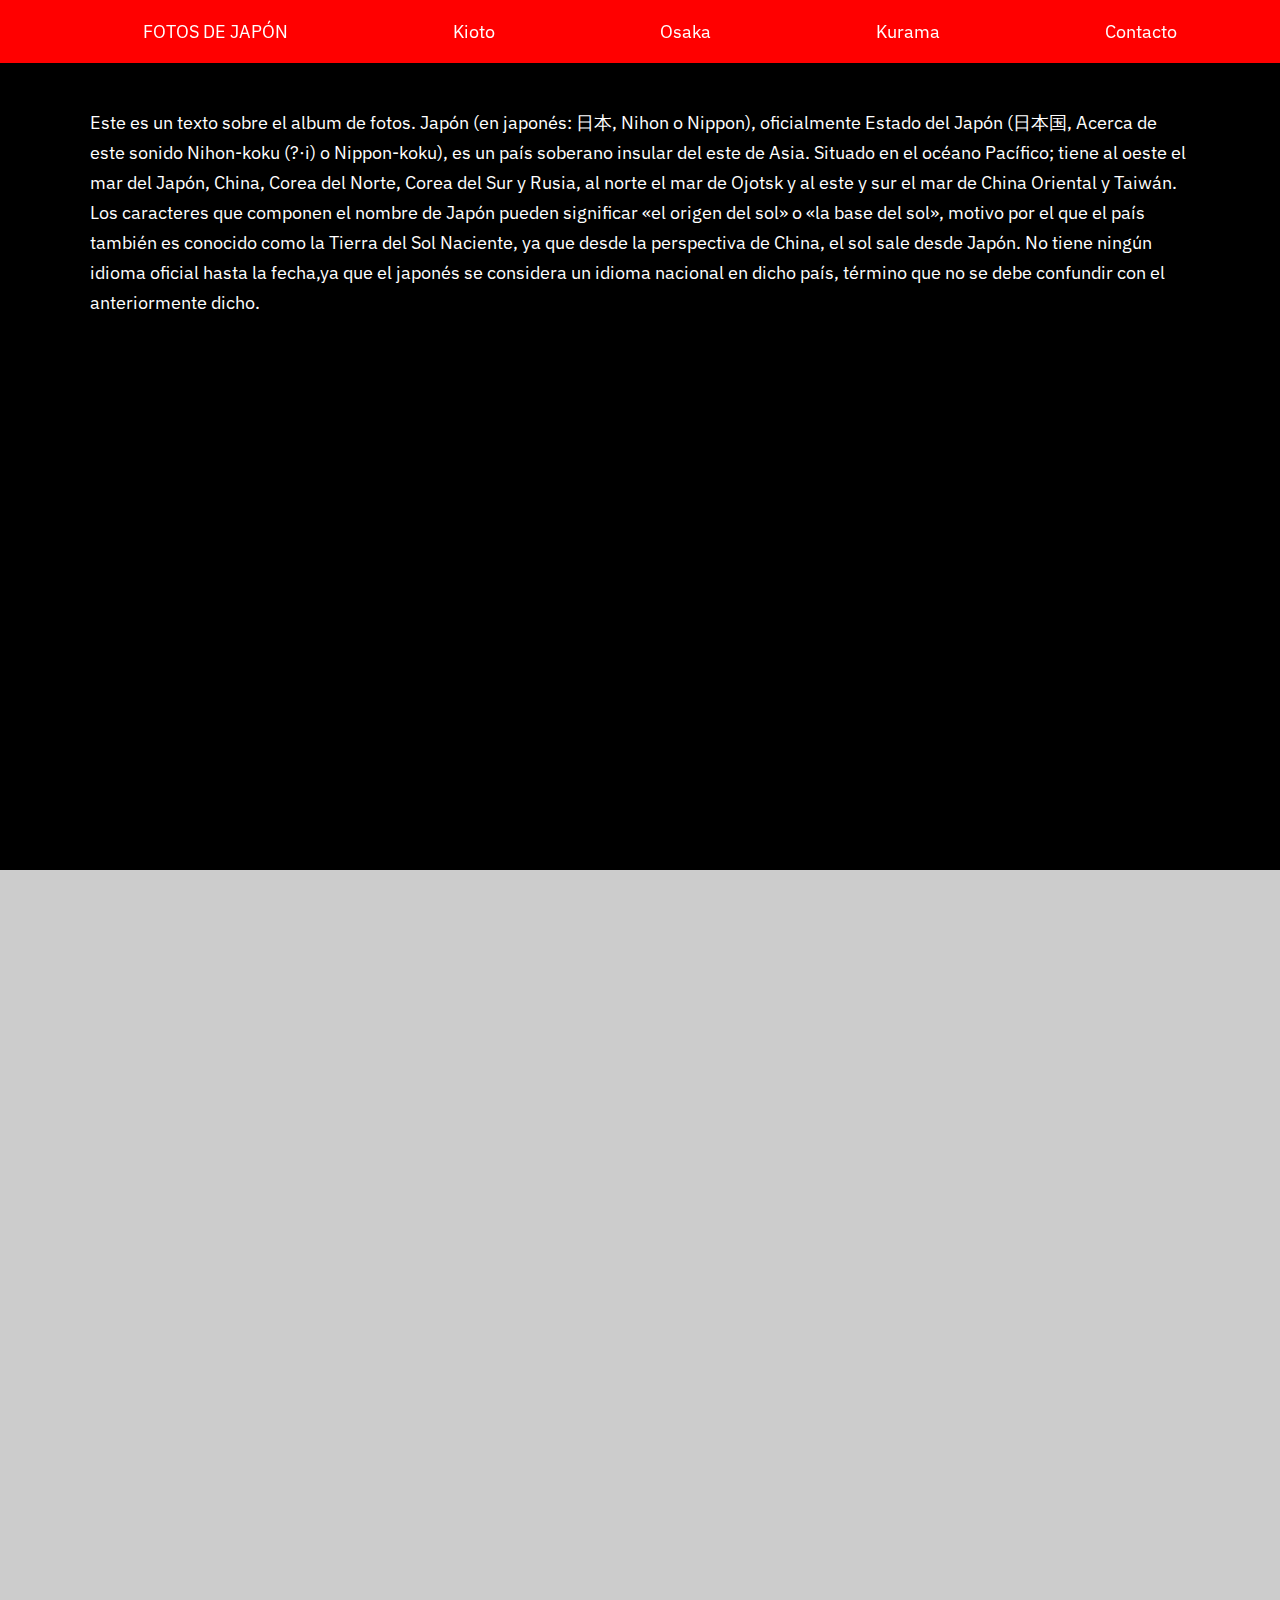
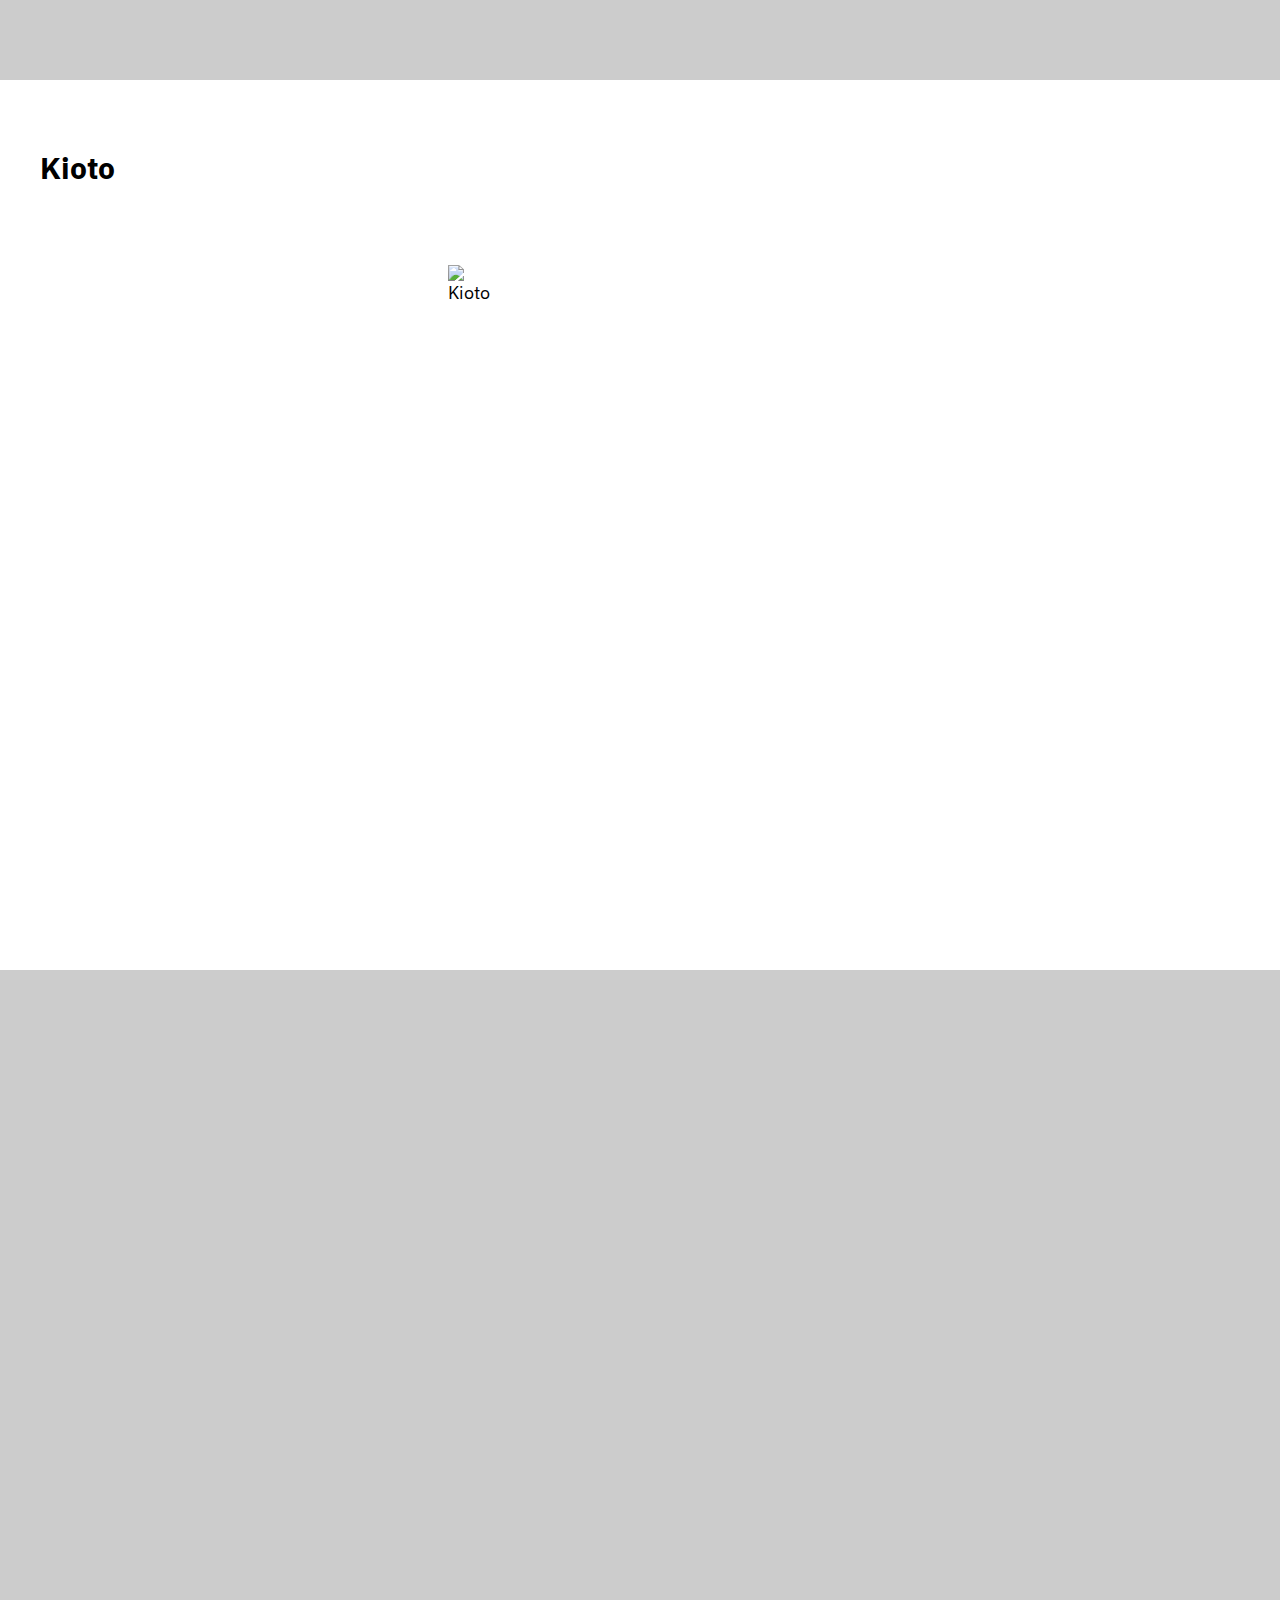
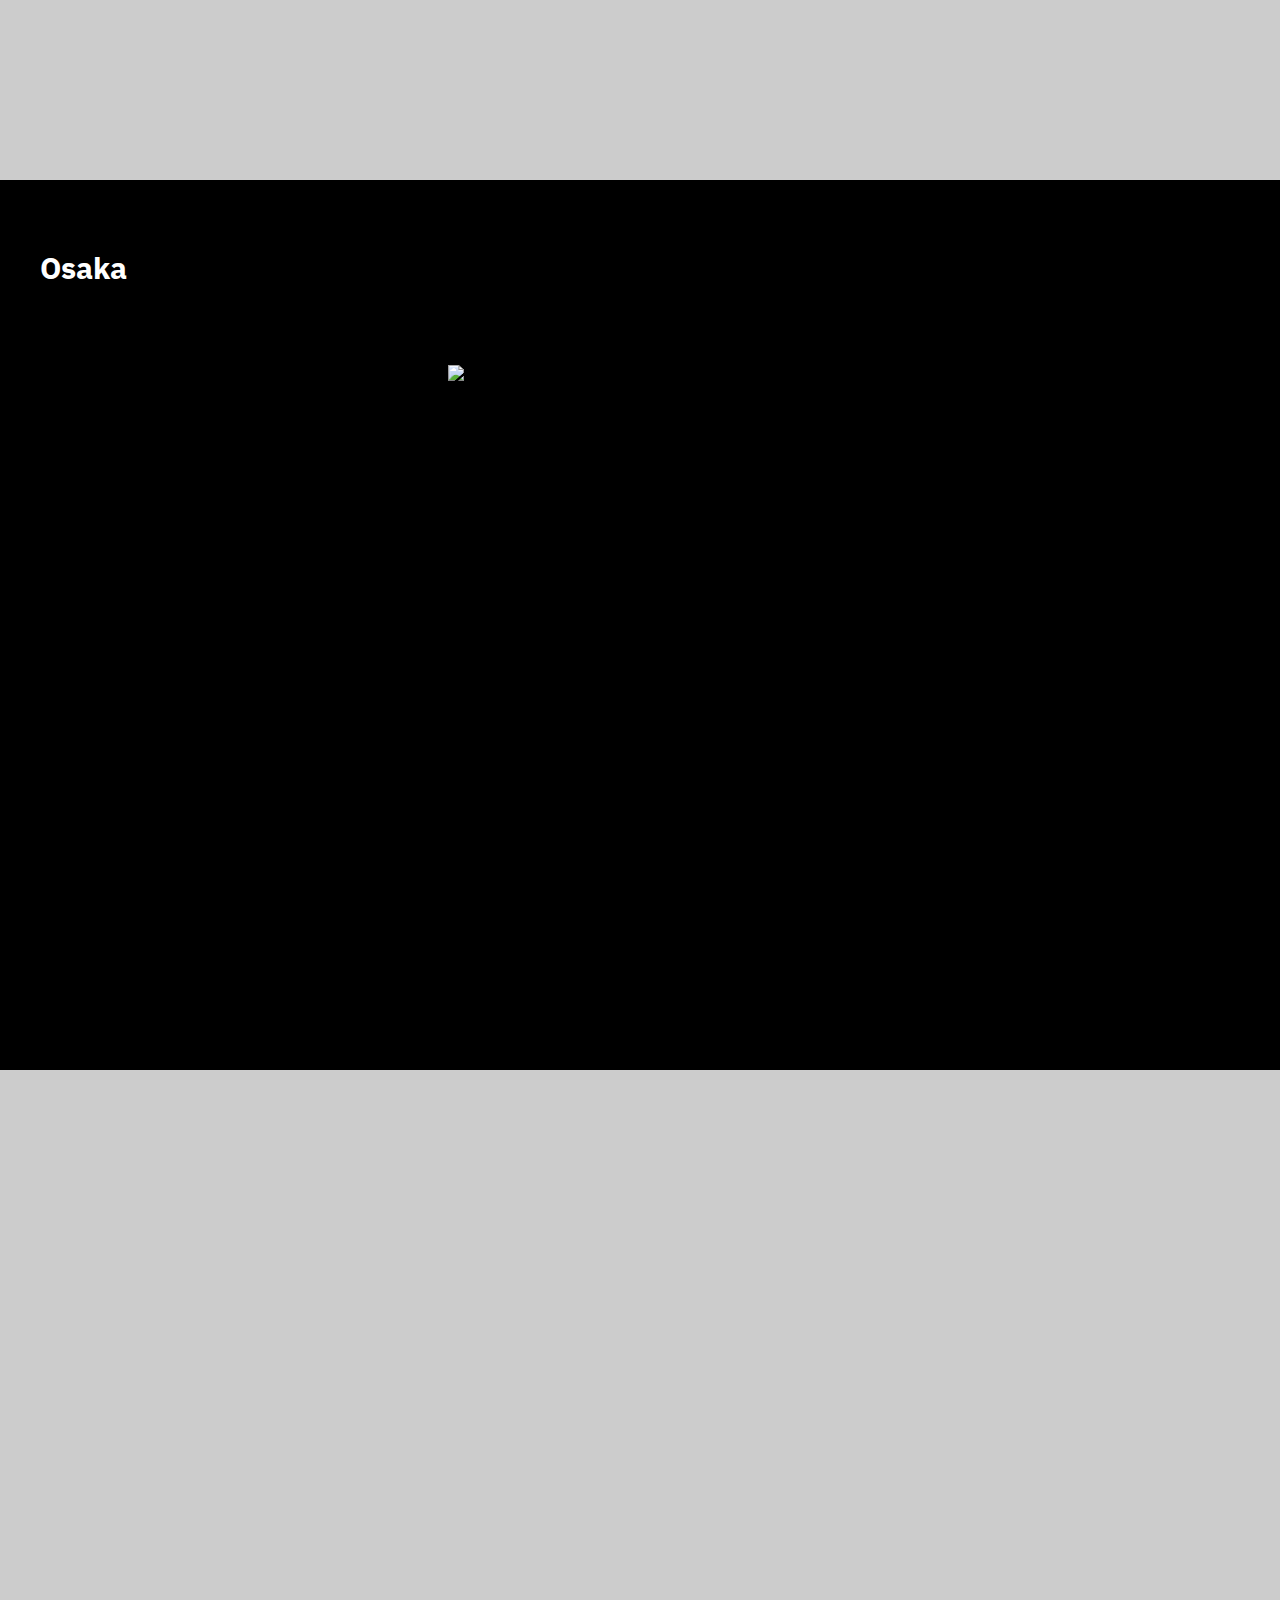
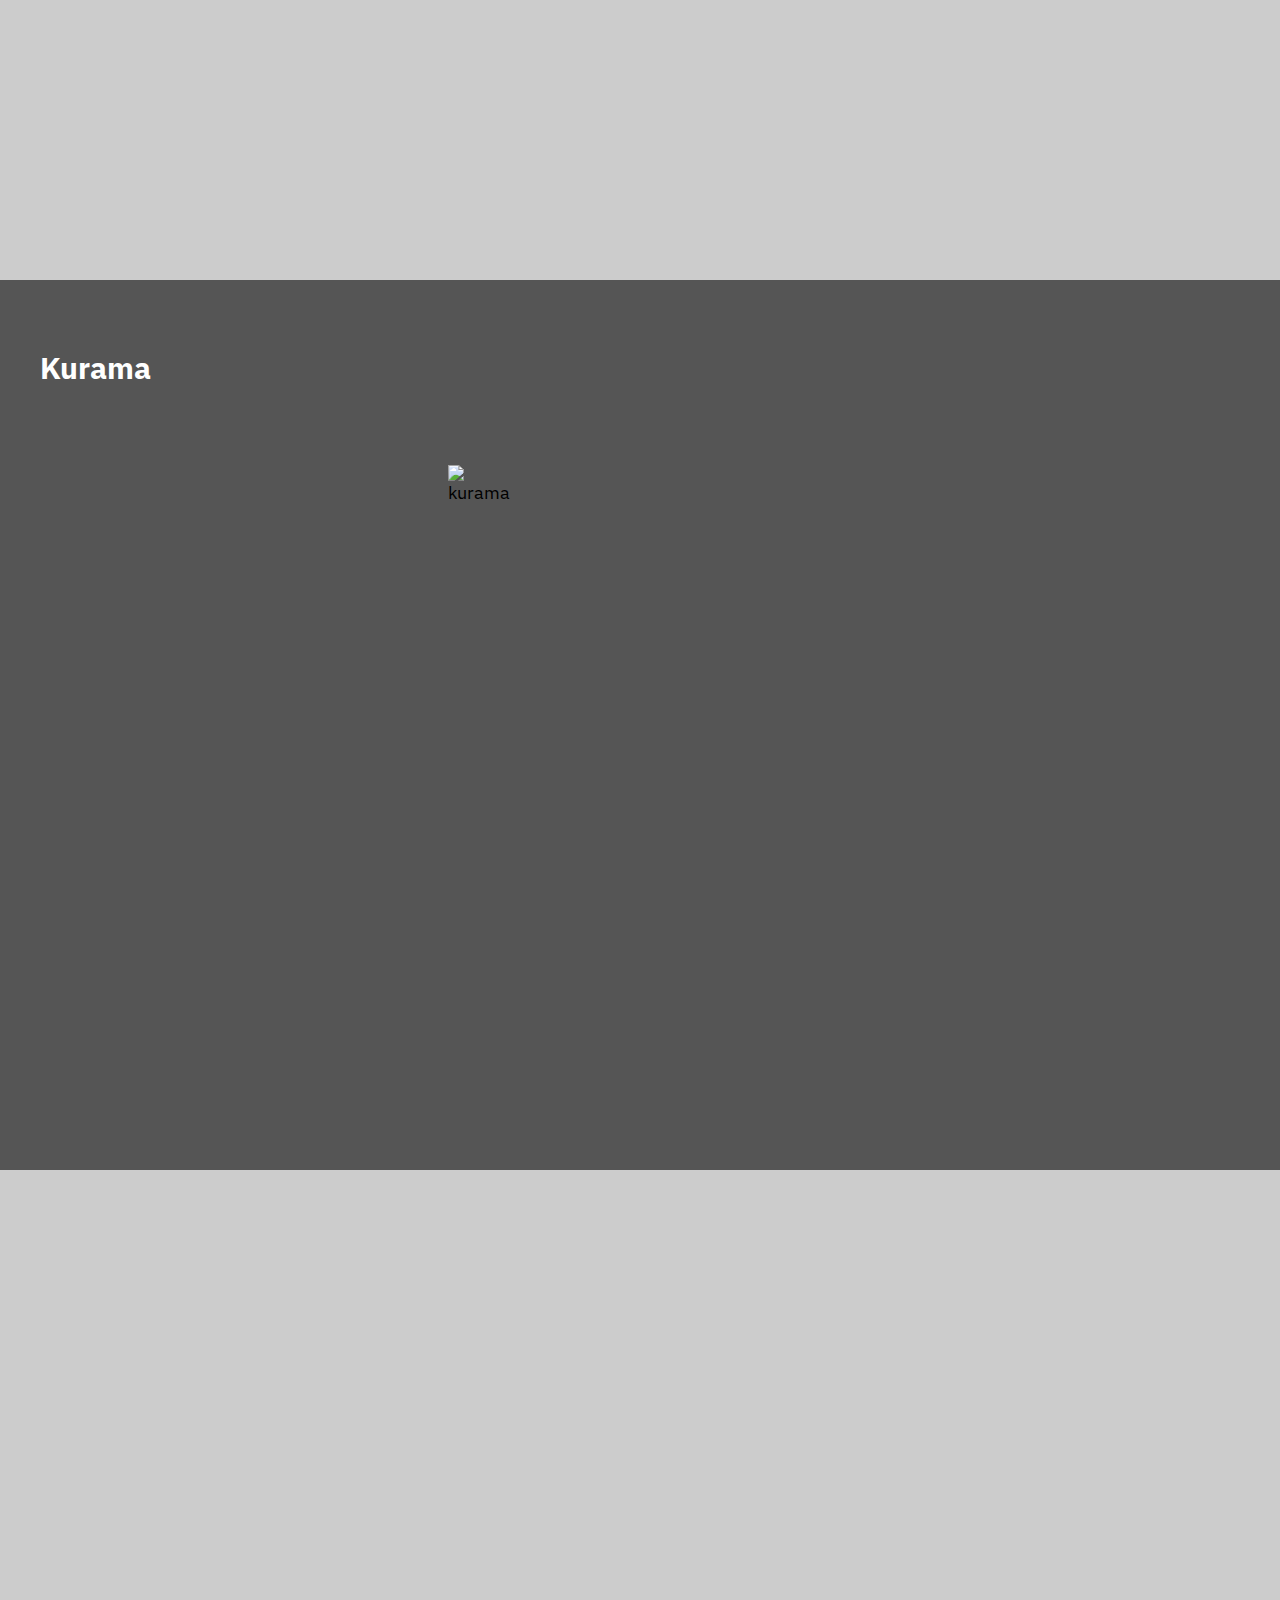
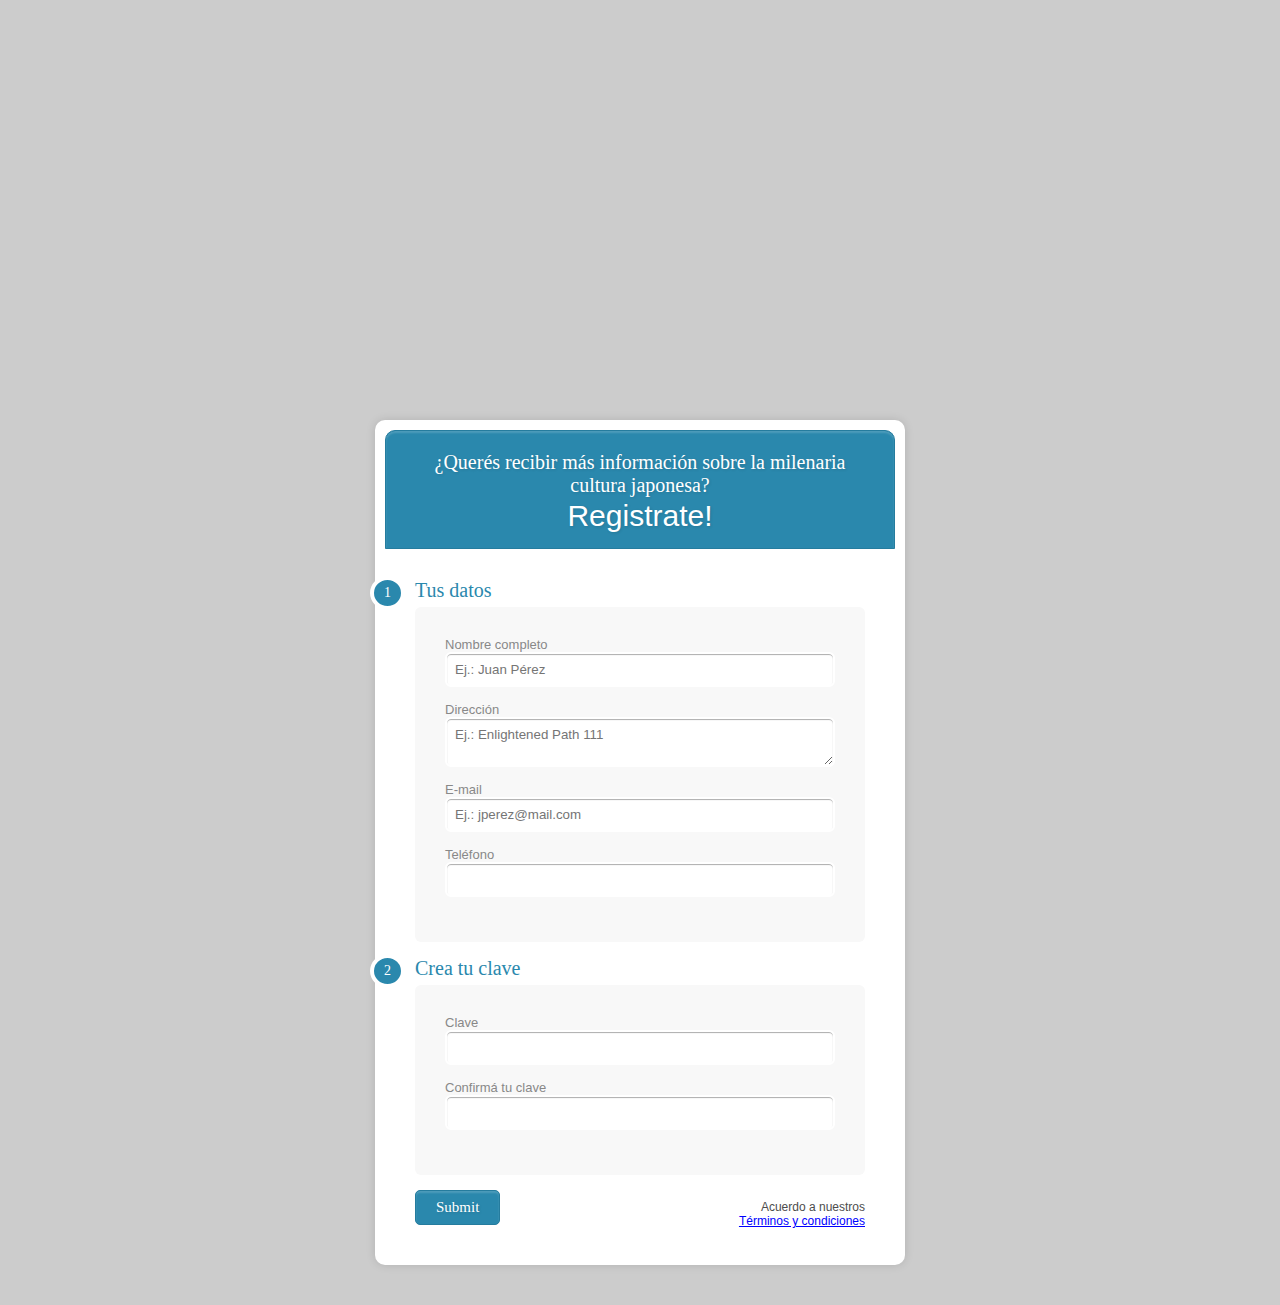
==== commit 648962bb: "Formulario Versión 1" ====
--- a/index.html
+++ b/index.html
@@ -23,7 +23,7 @@
             <li class="links"><a href="#kioto">Kioto</a></li>
             <li class="links"><a href="#osaka">Osaka</a></li>
             <li class="links"><a href="#kurama">Kurama</a></li>
-            <li class="links"><a href="#formulario">Mensajes</a></li>
+            <li class="links"><a href="#formulario">Contacto</a></li>
         </ul>
     </div>
 
@@ -79,14 +79,41 @@
   </div>
   <div class="completa" id="completa4"> </div>
 
-<div>
-    <div id="formulario">
-     <h3>Mensajes</h3>
-</div>
+  <div class="form-container" id="formulario">
+  <h1>¿Querés recibir más información sobre la milenaria cultura japonesa? <span>Registrate!</span></h1>
+  <form>
+      <div class="section"><span>1</span>Tus datos</div>
+      <div class="inner-wrap">
+          <label>Nombre completo <input type="text" name="campo1" required placeholder="Ej.: Juan Pérez"> </label>
+          <label>Dirección <textarea name="campo2" placeholder="Ej.: Enlightened Path 111"></textarea></label>
+          <label>E-mail  <input type="email" name="campo3" required placeholder="Ej.: jperez@mail.com"/></label>
+          <label>Teléfono <input type="text" name="campo4" /></label>
+  		</div>
+      <div class="section"><span>2</span>Crea tu clave</div>
+  		<div class="inner-wrap">
+          <label>Clave <input type="password" name="campo5" required/></label>
+          <label>Confirmá tu clave <input type="password" name="campo6" required /></label>
+      </div>
+      <div class="button-section">
+       <input type="submit" name="Registro" />
+       <span class="privacidad">Acuerdo a nuestros <br>
+         <a class=terms href="#Legales"
+          target="popup"
+          onclick="window.open('#Legales', 'popup','width=600,height=600'); return false;">
+          Términos y condiciones</a>
+        </span>
 
+      </div>
 
+  </form>
+  </div>
 
+  <input id="alternar" type="checkbox">
+  <div id="Legales">
+    <p>Términos y condiciones de uso <br>
+    </p>
   </div>
+
   <footer class="pie">
   </footer>
 
--- a/css/estilos.css
+++ b/css/estilos.css
@@ -171,7 +171,7 @@
 
  .slider ul{
   display: flex;
-  padding-left: 30vw;
+  /*padding-left: 30vw;*/
 
  }
 
@@ -250,6 +250,144 @@
 
 
 
-.formulario{
-
-}
+.form-container{
+	max-width:450px;
+	padding:30px;
+	margin:40px auto;
+	background: #FFF;
+	border-radius: 10px;
+	-webkit-border-radius:10px;
+	-moz-border-radius: 10px;
+	box-shadow: 0px 0px 10px rgba(0, 0, 0, 0.13);
+	-moz-box-shadow: 0px 0px 10px rgba(0, 0, 0, 0.13);
+	-webkit-box-shadow: 0px 0px 10px rgba(0, 0, 0, 0.13);
+}
+.form-container .inner-wrap{
+	padding: 30px;
+	background: #F8F8F8;
+	border-radius: 6px;
+	margin-bottom: 15px;
+}
+.form-container h1{
+	background: #2A88AD;
+	padding: 20px 30px 15px 30px;
+	margin: -30px -30px 30px -30px;
+	border-radius: 10px 10px 0 0;
+	-webkit-border-radius: 10px 10px 0 0;
+	-moz-border-radius: 10px 10px 0 0;
+	color: #fff;
+	text-shadow: 1px 1px 3px rgba(0, 0, 0, 0.12);
+	font: normal 20px 'Bitter', serif;
+	-moz-box-shadow: inset 0px 2px 2px 0px rgba(255, 255, 255, 0.17);
+	-webkit-box-shadow: inset 0px 2px 2px 0px rgba(255, 255, 255, 0.17);
+	box-shadow: inset 0px 2px 2px 0px rgba(255, 255, 255, 0.17);
+	border: 1px solid #257C9E;
+	text-align: center;
+}
+.form-container h1 span{
+	display: block;
+	margin-top: 2px;
+	font: 30px Arial, Helvetica, sans-serif;
+}
+.form-container label{
+	display: block;
+	font: 13px Arial, Helvetica, sans-serif;
+	color: #888;
+	margin-bottom: 15px;
+}
+.form-container input[type="text"],
+.form-container input[type="date"],
+.form-container input[type="datetime"],
+.form-container input[type="email"],
+.form-container input[type="number"],
+.form-container input[type="search"],
+.form-container input[type="time"],
+.form-container input[type="url"],
+.form-container input[type="password"],
+.form-container textarea,
+.form-container select {
+	display: block;
+	box-sizing: border-box;
+	-webkit-box-sizing: border-box;
+	-moz-box-sizing: border-box;
+	width: 100%;
+	padding: 8px;
+	border-radius: 6px;
+	-webkit-border-radius:6px;
+	-moz-border-radius:6px;
+	border: 2px solid #fff;
+	box-shadow: inset 0px 1px 1px rgba(0, 0, 0, 0.33);
+	-moz-box-shadow: inset 0px 1px 1px rgba(0, 0, 0, 0.33);
+	-webkit-box-shadow: inset 0px 1px 1px rgba(0, 0, 0, 0.33);
+}
+
+.form-container textarea{font-family: Arial}
+
+.form-container .section{
+	font: normal 20px 'Bitter', serif;
+	color: #2A88AD;
+	margin-bottom: 5px;
+}
+.form-container .section span {
+	background: #2A88AD;
+	padding: 5px 10px 5px 10px;
+	position: absolute;
+	border-radius: 50%;
+	-webkit-border-radius: 50%;
+	-moz-border-radius: 50%;
+	border: 4px solid #fff;
+	font-size: 14px;
+	margin-left: -45px;
+	color: #fff;
+	margin-top: -3px;
+}
+.form-container input[type="button"],
+.form-container input[type="submit"]{
+	background: #2A88AD;
+	padding: 8px 20px 8px 20px;
+	border-radius: 5px;
+	-webkit-border-radius: 5px;
+	-moz-border-radius: 5px;
+	color: #fff;
+	text-shadow: 1px 1px 3px rgba(0, 0, 0, 0.12);
+	font: normal 30px 'Bitter', serif;
+	-moz-box-shadow: inset 0px 2px 2px 0px rgba(255, 255, 255, 0.17);
+	-webkit-box-shadow: inset 0px 2px 2px 0px rgba(255, 255, 255, 0.17);
+	box-shadow: inset 0px 2px 2px 0px rgba(255, 255, 255, 0.17);
+	border: 1px solid #257C9E;
+	font-size: 15px;
+}
+.form-container input[type="button"]:hover,
+.form-container input[type="submit"]:hover{
+	background: #2A6881;
+	-moz-box-shadow: inset 0px 2px 2px 0px rgba(255, 255, 255, 0.28);
+	-webkit-box-shadow: inset 0px 2px 2px 0px rgba(255, 255, 255, 0.28);
+	box-shadow: inset 0px 2px 2px 0px rgba(255, 255, 255, 0.28);
+}
+.privacidad{
+	float: right;
+	width: 250px;
+	font: 12px Arial, Helvetica, sans-serif;
+	color: #4D4D4D;
+	margin-top: 10px;
+	text-align: right;
+}
+
+.terms{	font-family: Arial !important; color: blue !important; text-decoration: underline;}
+
+.Legales {
+  display: none;
+  background: #ccc;
+  width: 200px;
+  height: 100px;
+}
+#alternar:checked + .Legales {
+  display: block;
+}
+
+#alternar{display: none}
+
+#Legales{font: 12px Arial;
+	display: none;}
+
+#Legales :visited{display: block;}
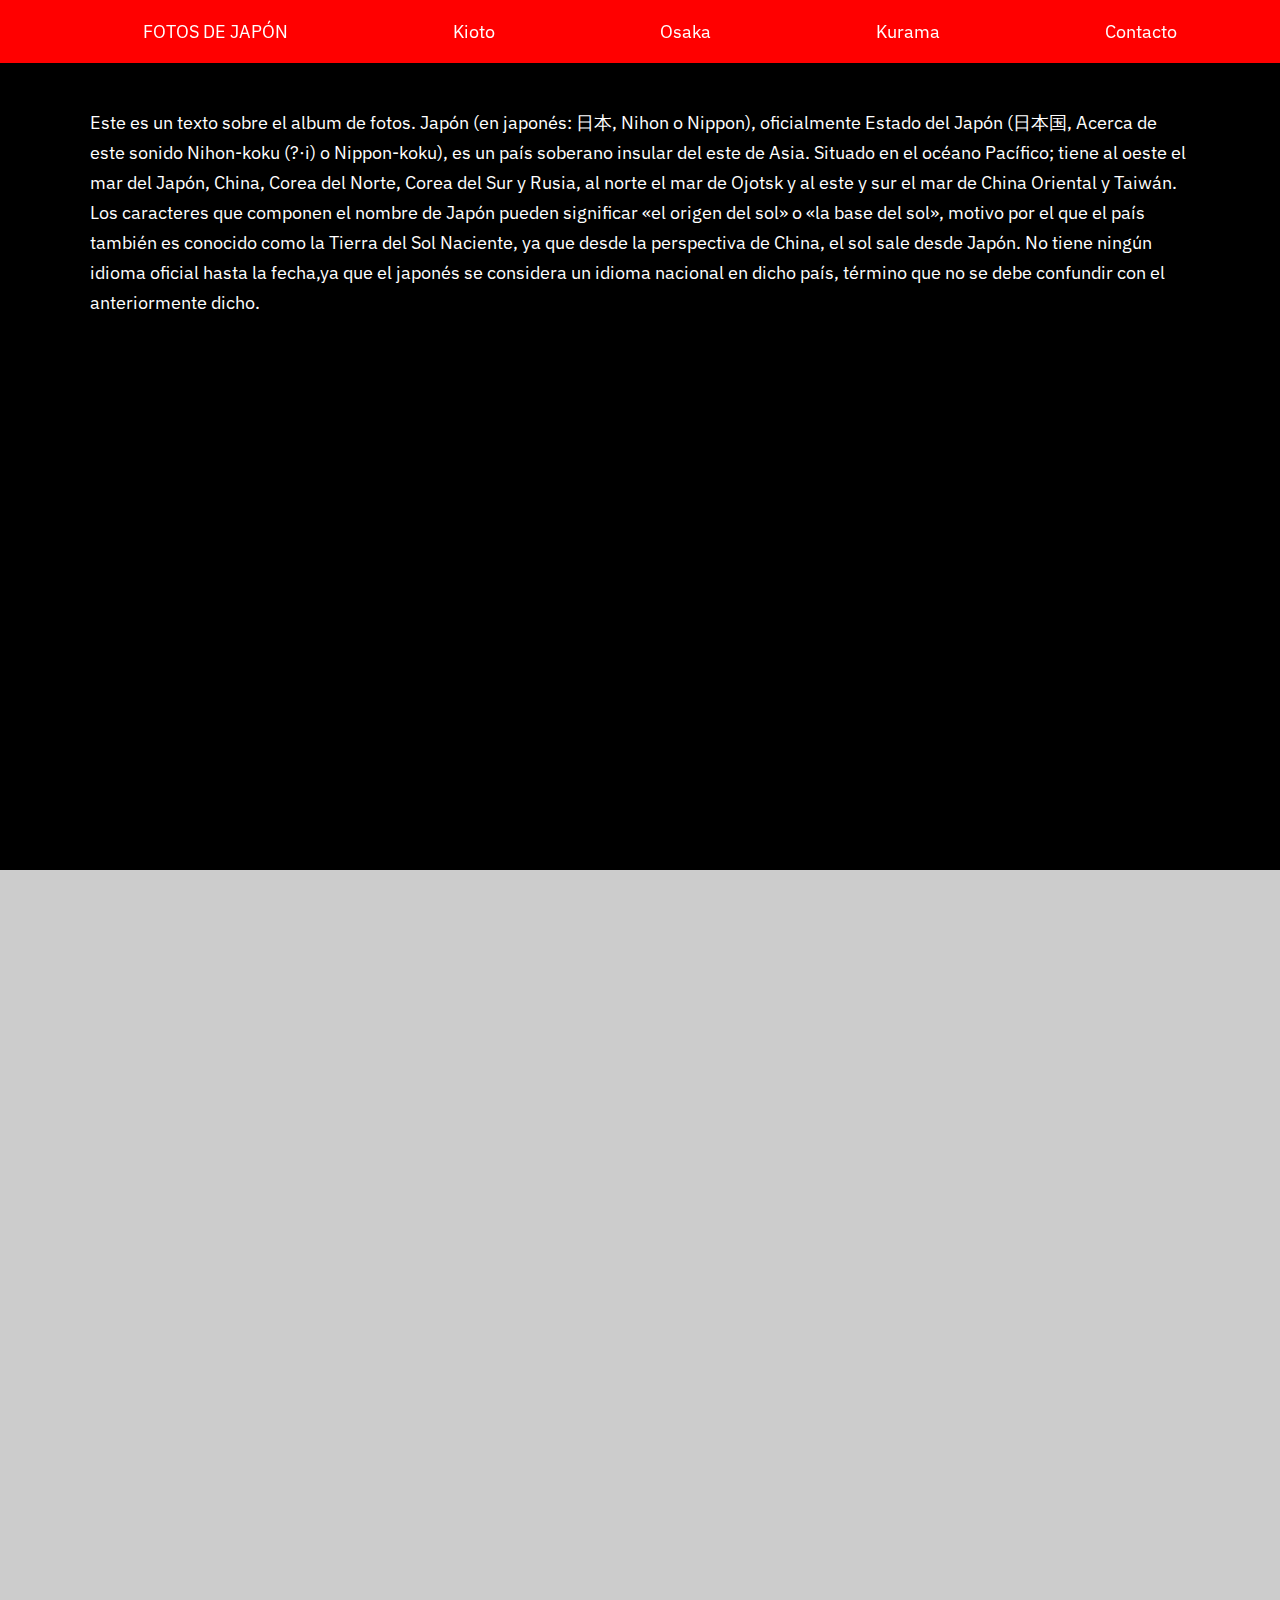
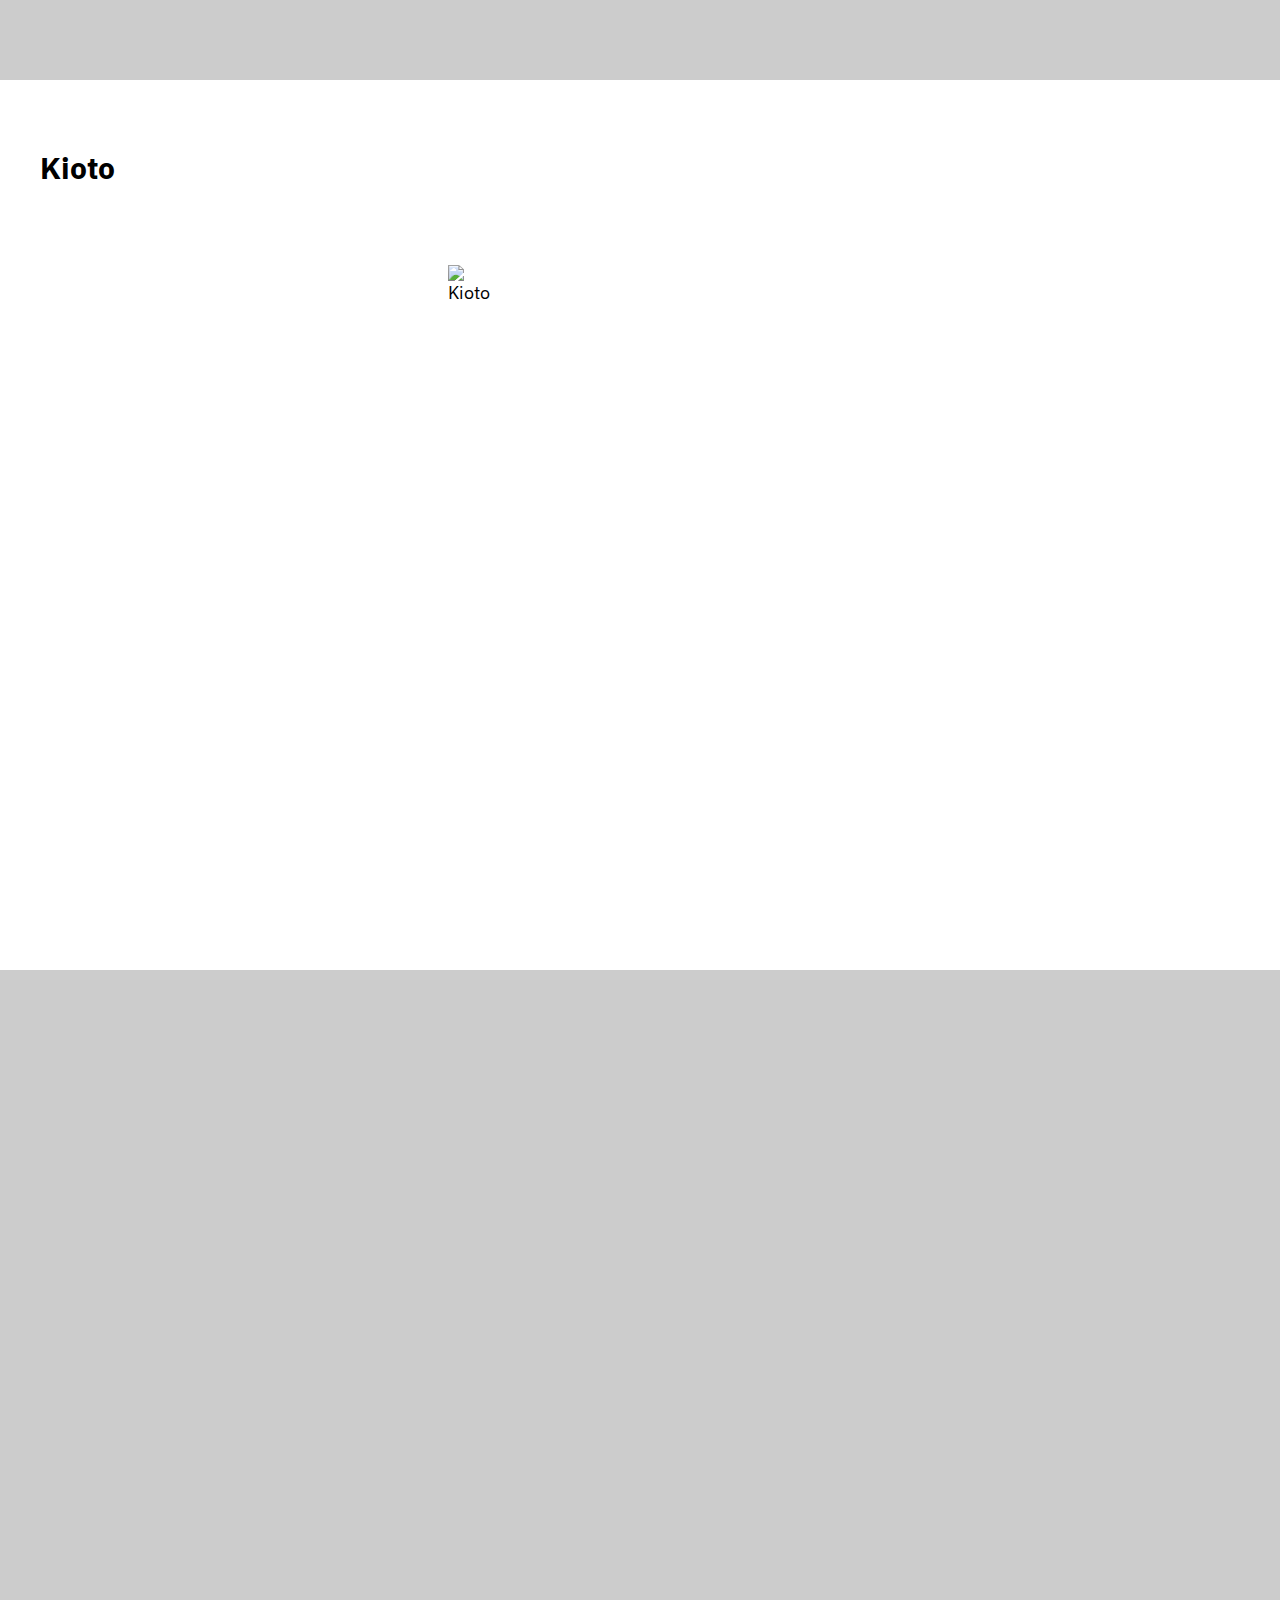
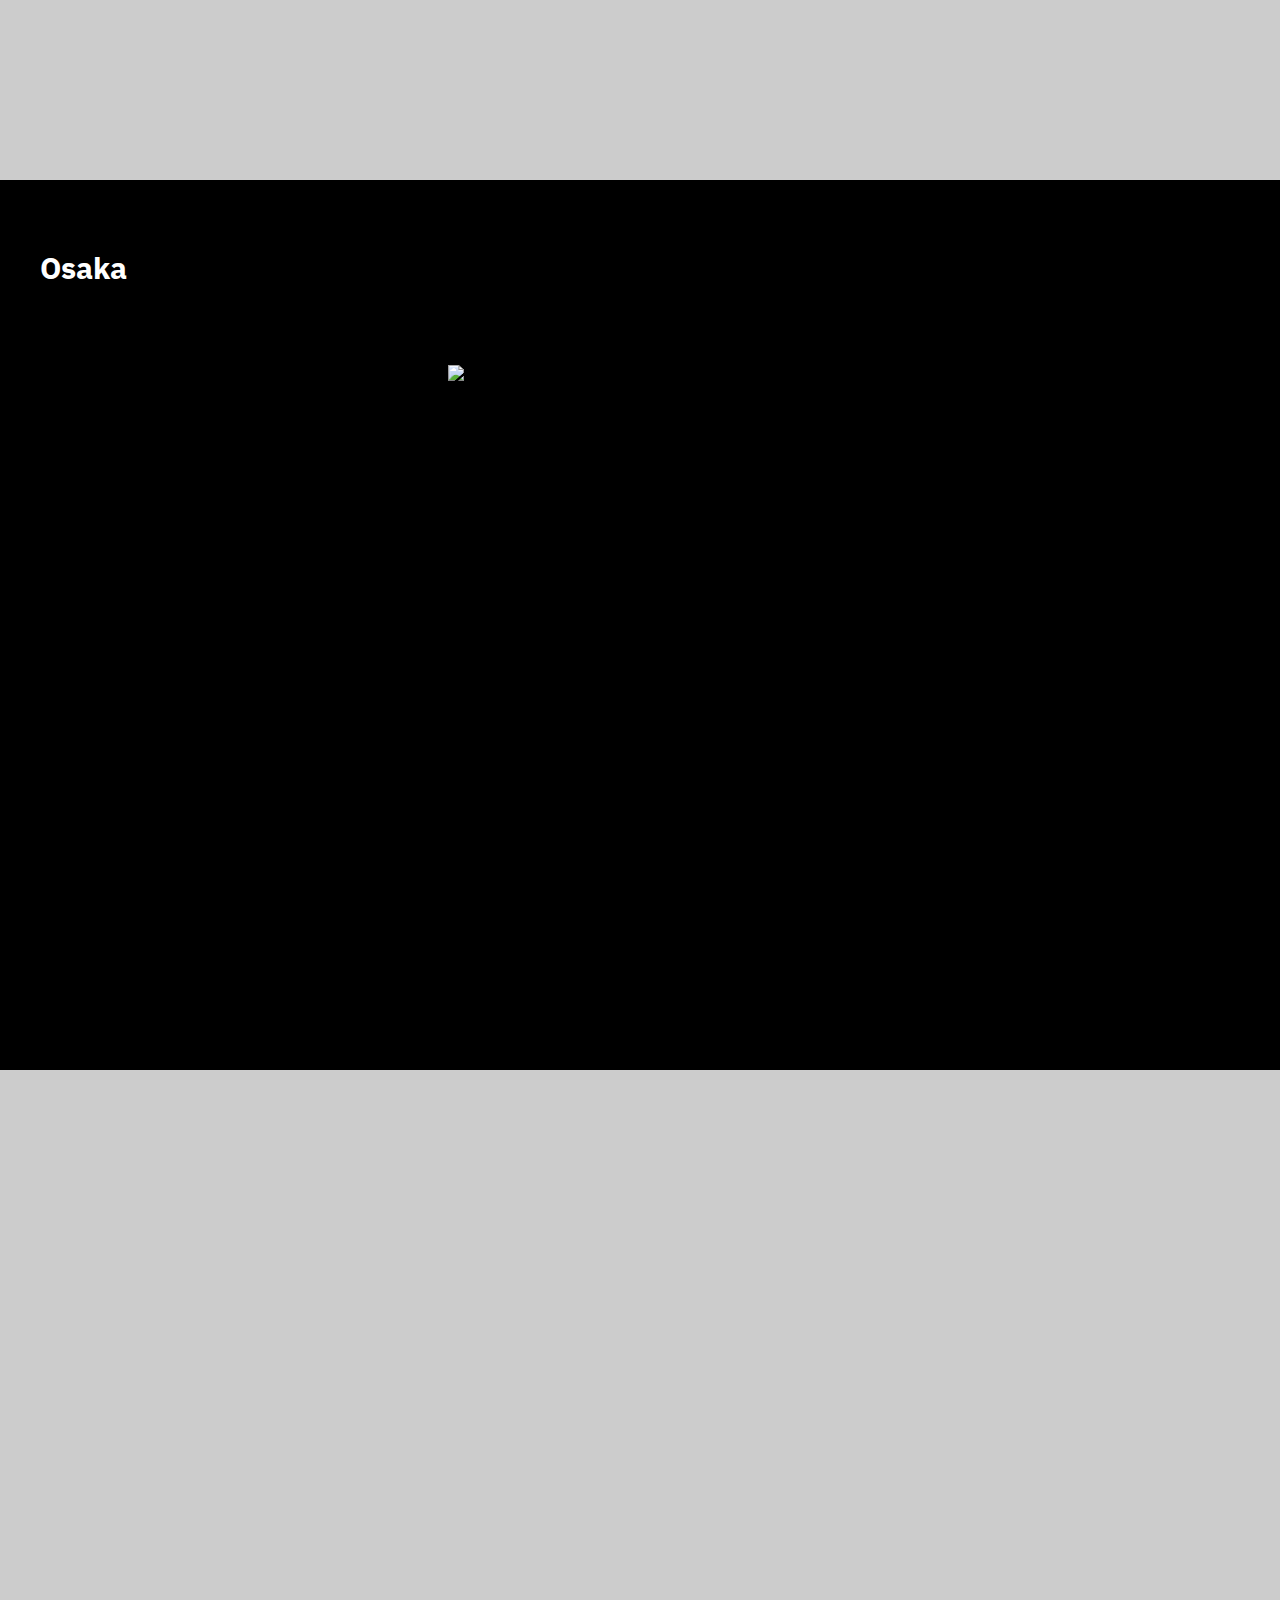
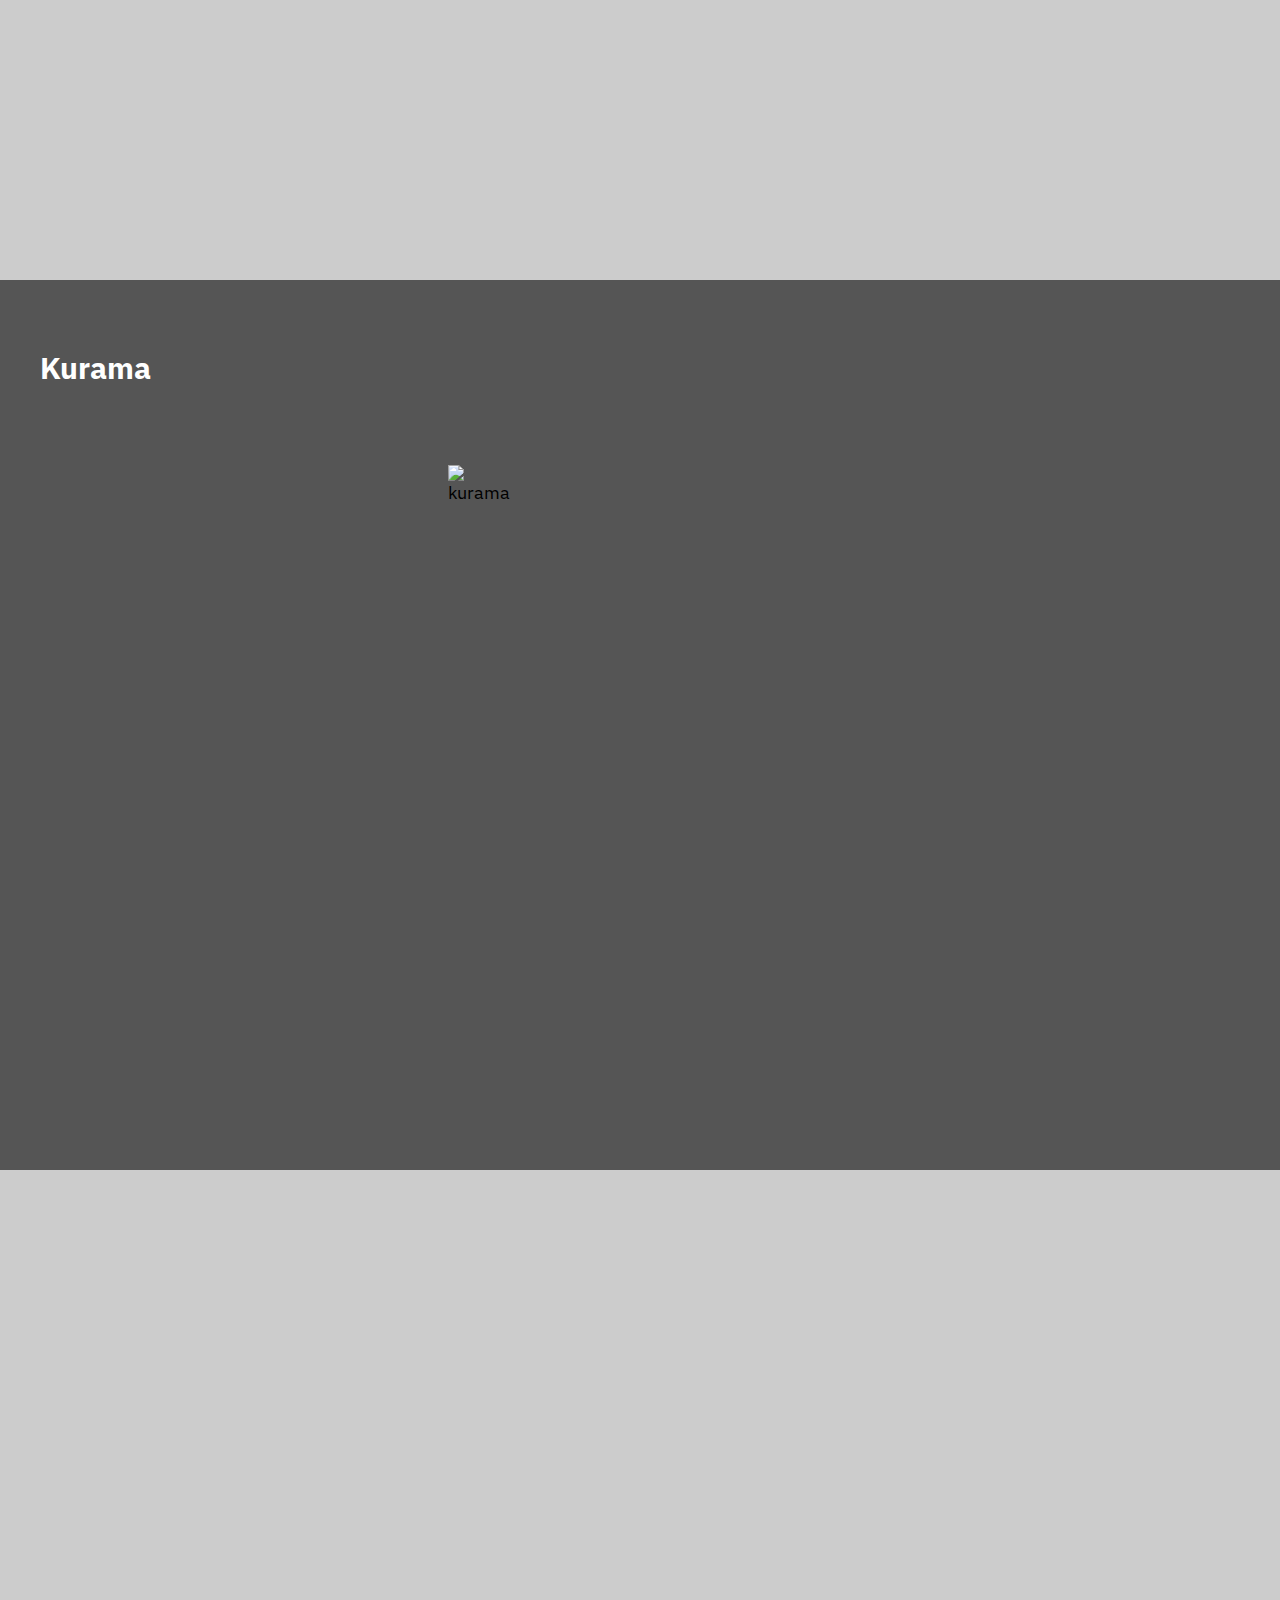
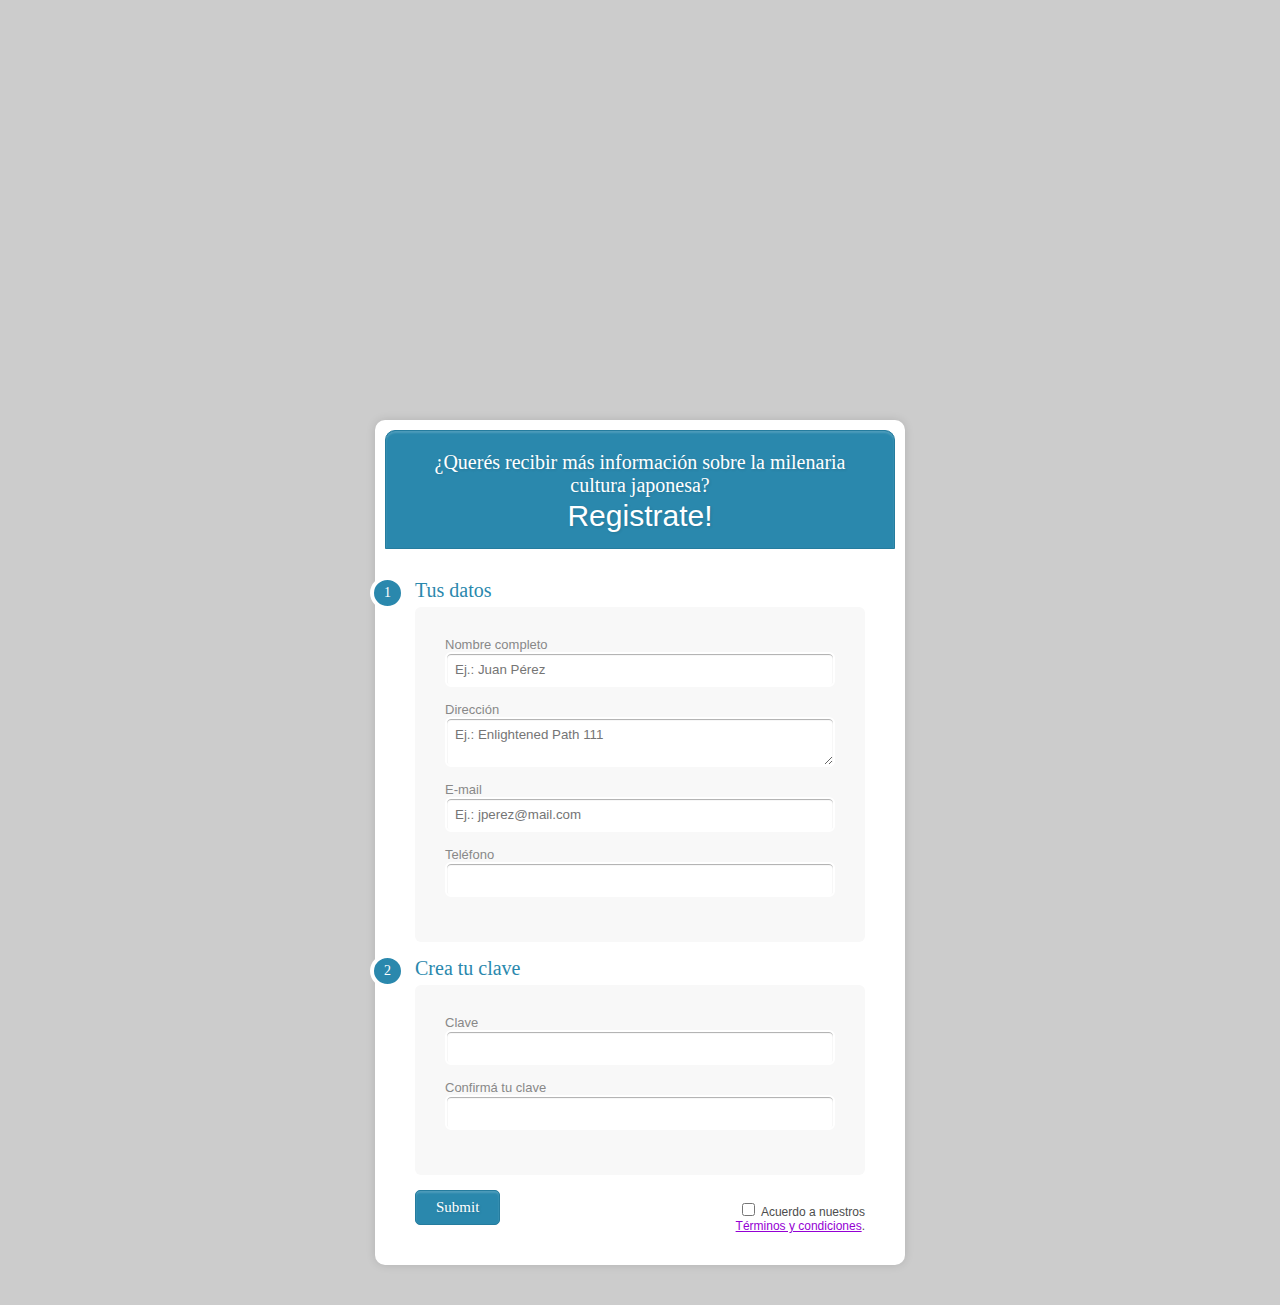
==== commit 11f4f939: "Agreguè un html. Corregí el link de terminos y condiciones" ====
--- a/index.html
+++ b/index.html
@@ -96,11 +96,10 @@
       </div>
       <div class="button-section">
        <input type="submit" name="Registro" />
-       <span class="privacidad">Acuerdo a nuestros <br>
-         <a class=terms href="#Legales"
-          target="popup"
-          onclick="window.open('#Legales', 'popup','width=600,height=600'); return false;">
-          Términos y condiciones</a>
+       <span class="privacidad">
+         <input type="checkbox" name="campo7" required>
+         Acuerdo a nuestros <br>
+          <a class="terms" href="terminos_y_condiciones.html" target="_blank">Términos y condiciones</a>.
         </span>
 
       </div>
@@ -108,12 +107,6 @@
   </form>
   </div>
 
-  <input id="alternar" type="checkbox">
-  <div id="Legales">
-    <p>Términos y condiciones de uso <br>
-    </p>
-  </div>
-
   <footer class="pie">
   </footer>
 
--- a/css/estilos.css
+++ b/css/estilos.css
@@ -4,6 +4,7 @@
 font-family: 'IBM Plex Sans', sans-serif;
 font-size: 18px;
  background-color: #ccc;
+ overflow-x: hidden;
 }
 
 
@@ -374,20 +375,4 @@
 }
 
 .terms{	font-family: Arial !important; color: blue !important; text-decoration: underline;}
-
-.Legales {
-  display: none;
-  background: #ccc;
-  width: 200px;
-  height: 100px;
-}
-#alternar:checked + .Legales {
-  display: block;
-}
-
-#alternar{display: none}
-
-#Legales{font: 12px Arial;
-	display: none;}
-
-#Legales :visited{display: block;}
+.terms{	font-family: Arial !important; color: darkviolet !important;}
